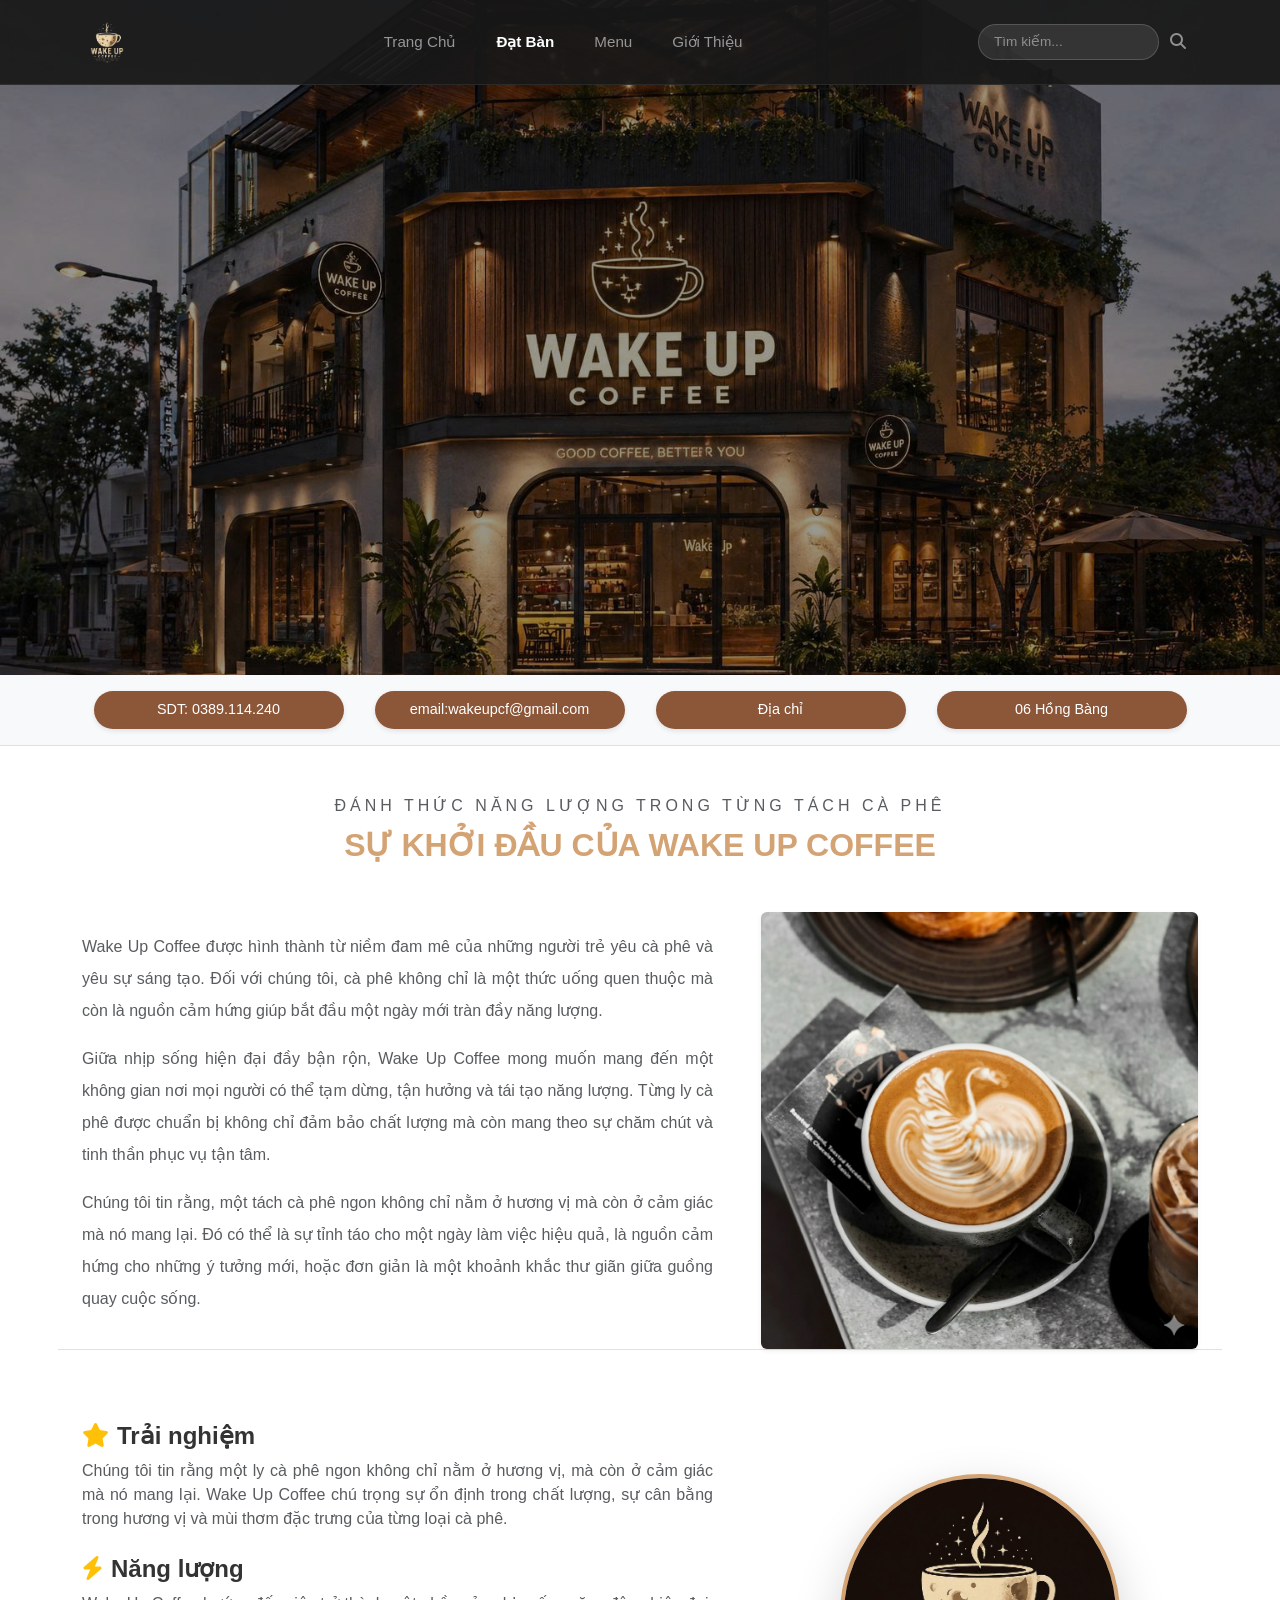
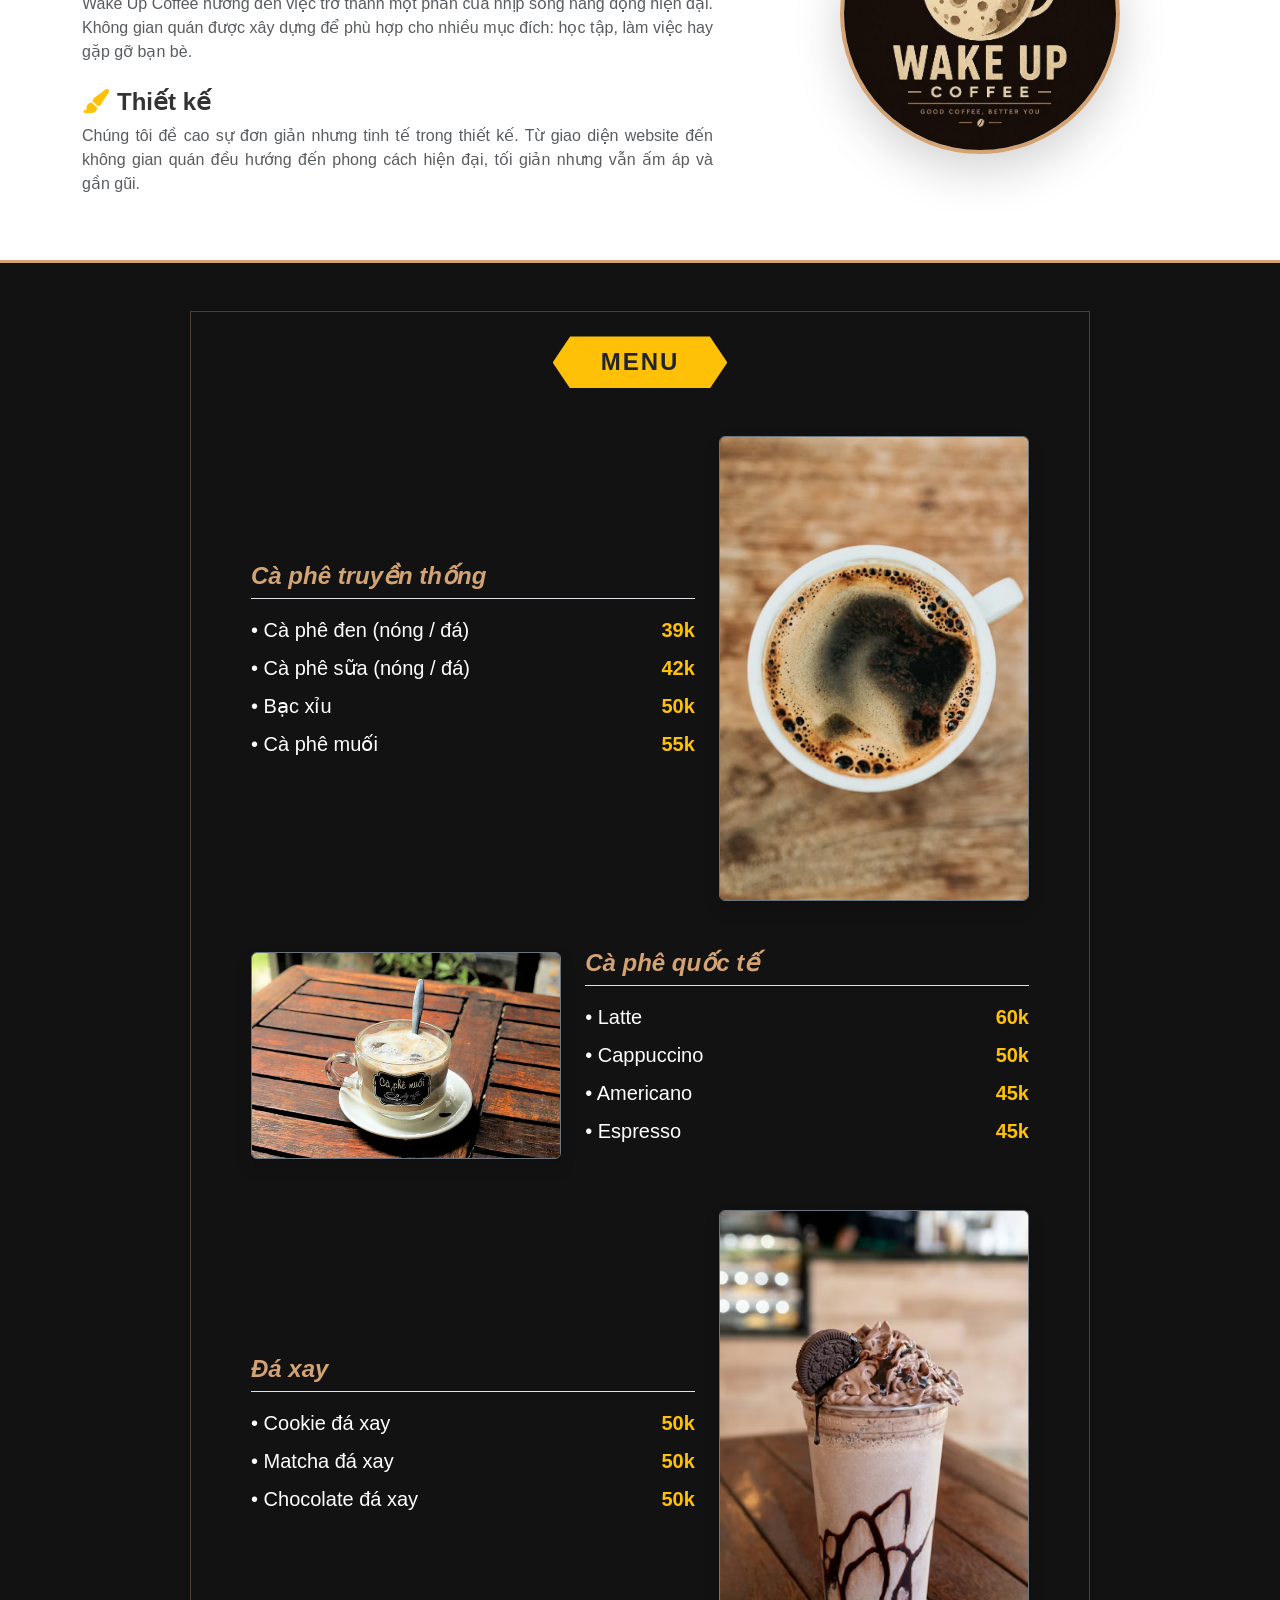
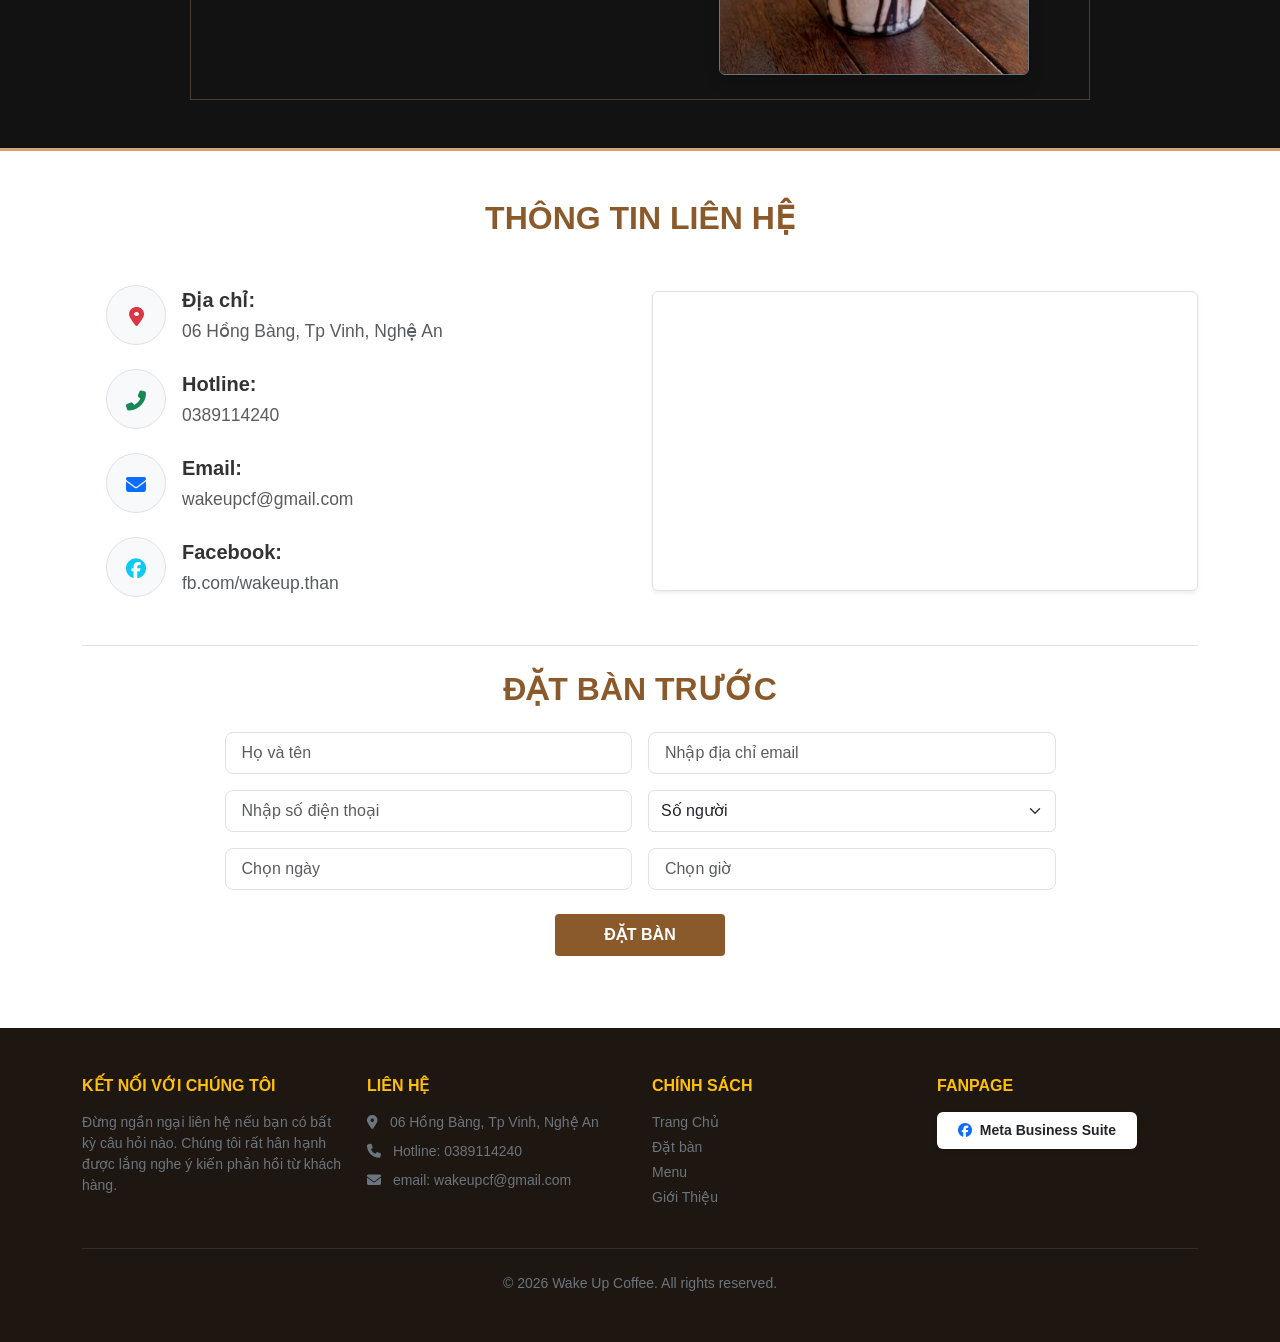
==== datban_lienhe.html @ 3ed042ac "Fix hoan toan active navbar cho ca 4 trang web" ====
<!DOCTYPE html>
<html lang="vi" style="scroll-behavior: smooth;">
<head>
    <meta charset="UTF-8">
    <meta name="viewport" content="width=device-width, initial-scale=1.0">
    <title>Wake Up Coffee</title>
    <link href="https://cdn.jsdelivr.net/npm/bootstrap@5.3.2/dist/css/bootstrap.min.css" rel="stylesheet">
    <link rel="stylesheet" href="https://cdnjs.cloudflare.com/ajax/libs/font-awesome/6.4.2/css/all.min.css">
    <link rel="stylesheet" href="style.css">
</head>
<body>

    <header id="trang-chu" class="hero-section" style="background-image: linear-gradient(rgba(0,0,0,0.4), rgba(0,0,0,0.4)), url('images/nền\ chung.jpg');">
         <nav class="navbar navbar-expand-lg navbar-dark fixed-top custom-navbar">
    <div class="container">
        <a class="navbar-brand" href="index.html">
            <img src="images/logo.png" alt="Logo" class="rounded-circle" style="width: 50px; height: 50px; object-fit: cover;">
        </a>
        
        <button class="navbar-toggler" type="button" data-bs-toggle="collapse" data-bs-target="#navbarNav">
            <span class="navbar-toggler-icon"></span>
        </button>
                <div class="collapse navbar-collapse justify-content-center" id="navbarNav">
                    <ul class="navbar-nav gap-4">
                        <li class="nav-item"><a class="nav-link" href="index.html">Trang Chủ</a></li>
                        <li class="nav-item"><a class="nav-link active" href="datban_lienhe.html">Đạt Bàn</a></li>
                        <li class="nav-item"><a class="nav-link" href="menu.html">Menu</a></li>
                        <li class="nav-item"><a class="nav-link" href="gioithieu.html">Giới Thiệu</a></li>
                    </ul>
                </div>
                <div class="d-none d-lg-block">
            <div class="input-group" style="max-width: 220px;">
                <input type="text" class="form-control form-control-sm search-box-custom" placeholder="Tìm kiếm...">
                <button class="btn search-btn-custom" type="button"><i class="fas fa-search"></i></button>
            </div>
        </div>
            </div>
        </nav>
        
    </header>

    <section class="bg-light py-3 border-bottom">
        <div class="container">
            <div class="row g-2 justify-content-center text-center">
                <div class="col-md-3"><span class="badge-custom">SDT: 0389.114.240</span></div>
                <div class="col-md-3"><span class="badge-custom">email:wakeupcf@gmail.com</span></div>
                <div class="col-md-3"><span class="badge-custom">Địa chỉ</span></div>
                <div class="col-md-3"><span class="badge-custom">06 Hồng Bàng</span></div>
            </div>
        </div>
    </section>

    <section id="gioi-thieu" class="py-5" style="scroll-margin-top: 80px;">
        <div class="container">
            <span class="text-muted d-block text-center mb-2 text-uppercase tracking-wide">Đánh thức năng lượng trong từng tách cà phê</span>
            <h2 class="text-center fw-bold mb-5 text-uppercase" style="color: #d4a373;">Sự khởi đầu của Wake Up Coffee</h2>
            
            <div class="row align-items-center g-5 mb-5">
                <div class="col-md-7 text-justify lh-lg text-muted">
                    <p>Wake Up Coffee được hình thành từ niềm đam mê của những người trẻ yêu cà phê và yêu sự sáng tạo. Đối với chúng tôi, cà phê không chỉ là một thức uống quen thuộc mà còn là nguồn cảm hứng giúp bắt đầu một ngày mới tràn đầy năng lượng.</p>
                    <p>Giữa nhịp sống hiện đại đầy bận rộn, Wake Up Coffee mong muốn mang đến một không gian nơi mọi người có thể tạm dừng, tận hưởng và tái tạo năng lượng. Từng ly cà phê được chuẩn bị không chỉ đảm bảo chất lượng mà còn mang theo sự chăm chút và tinh thần phục vụ tận tâm.</p>
                    <p>Chúng tôi tin rằng, một tách cà phê ngon không chỉ nằm ở hương vị mà còn ở cảm giác mà nó mang lại. Đó có thể là sự tỉnh táo cho một ngày làm việc hiệu quả, là nguồn cảm hứng cho những ý tưởng mới, hoặc đơn giản là một khoảnh khắc thư giãn giữa guồng quay cuộc sống.</p>
                </div>
                <div class="col-md-5">
                    <div class="row g-3">
                        <div class="col-12">
                            <img src="images/6.png" class="img-fluid rounded shadow-sm" alt="Pha chế">
                        </div>
                    </div>
                </div>
            </div>

            <div class="row align-items-center g-5 pt-4 border-top">
                <div class="col-md-7">
                    <div class="mb-4">
                        <h4 class="fw-bold mb-2"><i class="fas fa-star me-2 text-warning"></i>Trải nghiệm</h4>
                        <p class="text-muted text-justify">Chúng tôi tin rằng một ly cà phê ngon không chỉ nằm ở hương vị, mà còn ở cảm giác mà nó mang lại. Wake Up Coffee chú trọng sự ổn định trong chất lượng, sự cân bằng trong hương vị và mùi thơm đặc trưng của từng loại cà phê.</p>
                    </div>
                    <div class="mb-4">
                        <h4 class="fw-bold mb-2"><i class="fas fa-bolt me-2 text-warning"></i>Năng lượng</h4>
                        <p class="text-muted text-justify">Wake Up Coffee hướng đến việc trở thành một phần của nhịp sống năng động hiện đại. Không gian quán được xây dựng để phù hợp cho nhiều mục đích: học tập, làm việc hay gặp gỡ bạn bè.</p>
                    </div>
                    <div class="mb-0">
                        <h4 class="fw-bold mb-2"><i class="fas fa-paint-brush me-2 text-warning"></i>Thiết kế</h4>
                        <p class="text-muted text-justify">Chúng tôi đề cao sự đơn giản nhưng tinh tế trong thiết kế. Từ giao diện website đến không gian quán đều hướng đến phong cách hiện đại, tối giản nhưng vẫn ấm áp và gần gũi.</p>
                    </div>
                </div>
                <div class="col-md-5 text-center">
                    <div class="d-inline-block shadow-lg rounded-circle" style="width: 280px; height: 280px; border: 4px solid #d4a373; overflow: hidden;">
        <img src="images/z7770102281144_42645686b137458093258520c44a3859.jpg" 
             alt="Wake Up Coffee" 
             class="w-100 h-100 object-fit-cover">
    </div>
                </div>
            </div>
        </div>
    </section>

    <section id="menu" class="py-5 text-white" style="background-color: #121212; border-top: 3px solid #d4a373; border-bottom: 3px solid #d4a373; scroll-margin-top: 80px;">
        <div class="container py-4" style="border: 1px solid rgba(212, 163, 115, 0.3); max-width: 900px;">
            <div class="text-center mb-5">
                <span class="bg-warning text-dark px-5 py-2 fw-bold fs-4 d-inline-block text-uppercase shadow-sm" style="clip-path: polygon(10% 0%, 90% 0%, 100% 50%, 90% 100%, 10% 100%, 0% 50%); letter-spacing: 2px;">
                    Menu
                </span>
            </div>

            <div class="row align-items-center mb-5 g-4 px-3 px-md-5">
                <div class="col-md-7">
                    <h4 class="fst-italic fw-bold border-bottom pb-2 mb-3" style="color: #d4a373;">Cà phê truyền thống</h4>
                    <ul class="list-unstyled d-flex flex-column gap-2 fs-5">
                        <li class="d-flex justify-content-between"><span>• Cà phê đen (nóng / đá)</span> <span class="fw-bold text-warning">39k</span></li>
                        <li class="d-flex justify-content-between"><span>• Cà phê sữa (nóng / đá)</span> <span class="fw-bold text-warning">42k</span></li>
                        <li class="d-flex justify-content-between"><span>• Bạc xỉu</span> <span class="fw-bold text-warning">50k</span></li>
                        <li class="d-flex justify-content-between"><span>• Cà phê muối</span> <span class="fw-bold text-warning">55k</span></li>
                    </ul>
                </div>
                <div class="col-md-5 text-center">
                    <img src="images/8.avif" class="img-fluid rounded border border-secondary shadow" alt="Cà phê truyền thống">
                </div>
            </div>

            <div class="row align-items-center mb-5 g-4 px-3 px-md-5 flex-md-row-reverse">
                <div class="col-md-7">
                    <h4 class="fst-italic fw-bold border-bottom pb-2 mb-3" style="color: #d4a373;">Cà phê quốc tế</h4>
                    <ul class="list-unstyled d-flex flex-column gap-2 fs-5">
                        <li class="d-flex justify-content-between"><span>• Latte</span> <span class="fw-bold text-warning">60k</span></li>
                        <li class="d-flex justify-content-between"><span>• Cappuccino</span> <span class="fw-bold text-warning">50k</span></li>
                        <li class="d-flex justify-content-between"><span>• Americano</span> <span class="fw-bold text-warning">45k</span></li>
                        <li class="d-flex justify-content-between"><span>• Espresso</span> <span class="fw-bold text-warning">45k</span></li>
                    </ul>
                </div>
                <div class="col-md-5 text-center">
                    <img src="images/7.webp" class="img-fluid rounded border border-secondary shadow" alt="Cà phê quốc tế">
                </div>
            </div>

            <div class="row align-items-center g-4 px-3 px-md-5">
                <div class="col-md-7">
                    <h4 class="fst-italic fw-bold border-bottom pb-2 mb-3" style="color: #d4a373;">Đá xay</h4>
                    <ul class="list-unstyled d-flex flex-column gap-2 fs-5">
                        <li class="d-flex justify-content-between"><span>• Cookie đá xay</span> <span class="fw-bold text-warning">50k</span></li>
                        <li class="d-flex justify-content-between"><span>• Matcha đá xay</span> <span class="fw-bold text-warning">50k</span></li>
                        <li class="d-flex justify-content-between"><span>• Chocolate đá xay</span> <span class="fw-bold text-warning">50k</span></li>
                    </ul>
                </div>
                <div class="col-md-5 text-center">
                    <img src="images/9.avif" class="img-fluid rounded border border-secondary shadow" alt="Đá xay">
                </div>
            </div>
        </div>
    </section>

    <section id="dat-ban" class="py-5" style="scroll-margin-top: 80px;">
        <div class="container">
            <h2 class="fw-bold text-center mb-5 text-uppercase" style="color: #8b5a2b;">Thông Tin Liên Hệ</h2>
            <div class="row g-4 align-items-center mb-5">
                <div class="col-md-6">
                    <div class="d-flex flex-column gap-4 fs-5 ps-md-4">
                        <div class="d-flex align-items-center gap-3">
                            <div class="bg-light p-3 rounded-circle border text-center" style="width: 60px; height: 60px;"><i class="fas fa-map-marker-alt text-danger"></i></div>
                            <div><strong>Địa chỉ:</strong><br><span class="text-muted small">06 Hồng Bàng, Tp Vinh, Nghệ An</span></div>
                        </div>
                        <div class="d-flex align-items-center gap-3">
                            <div class="bg-light p-3 rounded-circle border text-center" style="width: 60px; height: 60px;"><i class="fas fa-phone-alt text-success"></i></div>
                            <div><strong>Hotline:</strong><br><span class="text-muted small">0389114240</span></div>
                        </div>
                        <div class="d-flex align-items-center gap-3">
                            <div class="bg-light p-3 rounded-circle border text-center" style="width: 60px; height: 60px;"><i class="fas fa-envelope text-primary"></i></div>
                            <div><strong>Email:</strong><br><span class="text-muted small">wakeupcf@gmail.com</span></div>
                        </div>
                        <div class="d-flex align-items-center gap-3">
                            <div class="bg-light p-3 rounded-circle border text-center" style="width: 60px; height: 60px;"><i class="fab fa-facebook text-info"></i></div>
                            <div><strong>Facebook:</strong><br><span class="text-muted small">fb.com/wakeup.than</span></div>
                        </div>
                    </div>
                </div>
                <div class="col-md-6">
                    <div class="rounded border shadow-sm overflow-hidden" style="height: 300px;">
                        <iframe src="https://www.google.com/maps/embed?pb=!1m18!1m12!1m3!1d3780.123456789!2d105.6789!3d18.6734!2m3!1f0!2f0!3f0!3m2!1i1020!2i768!4f13.1!3m3!1m2!1s0x0%3A0x0!2zMTjCsDQwJzI0LjIiTiAxMDXCsDQwJzQ0LjAiRQ!5e0!3m2!1svi!2svn!4v1620000000000!5m2!1svi!2svn" width="100%" height="100%" style="border:0;" allowfullscreen="" loading="lazy"></iframe>
                    </div>
                </div>
            </div>

            <div id="form-dat-ban" class="py-4 border-top mt-5">
                <h2 class="fw-bold text-center mb-4 text-uppercase" style="color: #8b5a2b;">Đặt Bàn Trước</h2>
                <div class="row justify-content-center">
                    <div class="col-lg-9">
                        <form class="row g-3">
                            <div class="col-md-6">
                                <input type="text" class="form-control form-control-lg fs-6" placeholder="Họ và tên">
                            </div>
                            <div class="col-md-6">
                                <input type="email" class="form-control form-control-lg fs-6" placeholder="Nhập địa chỉ email">
                            </div>
                            <div class="col-md-6">
                                <input type="text" class="form-control form-control-lg fs-6" placeholder="Nhập số điện thoại">
                            </div>
                            <div class="col-md-6">
                                <select class="form-select form-control-lg fs-6">
                                    <option selected>Số người</option>
                                    <option value="1">1 người</option>
                                    <option value="2">2 người</option>
                                    <option value="3-4">3 - 4 người</option>
                                    <option value="5+">Trên 5 người</option>
                                </select>
                            </div>
                            <div class="col-md-6">
                                <input type="text" class="form-control form-control-lg fs-6" placeholder="Chọn ngày" onfocus="(this.type='date')" onblur="(this.type='text')">
                            </div>
                            <div class="col-md-6">
                                <input type="text" class="form-control form-control-lg fs-6" placeholder="Chọn giờ" onfocus="(this.type='time')" onblur="(this.type='text')">
                            </div>
                            <div class="col-12 text-center mt-4">
                                <button type="button" class="btn text-white px-5 py-2 fw-bold text-uppercase" style="background-color: #8b5a2b; border-radius: 4px;">Đặt Bàn</button>
                            </div>
                        </form>
                    </div>
                </div>
            </div>
        </div>
    </section>

    <footer id="lien-he" class="footer-section text-white py-5">
        <div class="container">
            <div class="row g-4">
                <div class="col-md-3">
                    <h6 class="text-uppercase fw-bold text-warning mb-3">Kết nối với chúng tôi</h6>
                    <p class="small text-secondary lh-base">Đừng ngần ngại liên hệ nếu bạn có bất kỳ câu hỏi nào. Chúng tôi rất hân hạnh được lắng nghe ý kiến phản hồi từ khách hàng.</p>
                </div>
                <div class="col-md-3">
                    <h6 class="text-uppercase fw-bold text-warning mb-3">Liên Hệ</h6>
                    <ul class="list-unstyled small text-secondary d-flex flex-column gap-2">
                        <li><i class="fas fa-map-marker-alt me-2"></i> 06 Hồng Bàng, Tp Vinh, Nghệ An</li>
                        <li><i class="fas fa-phone me-2"></i> Hotline: 0389114240</li>
                        <li><i class="fas fa-envelope me-2"></i> email: wakeupcf@gmail.com</li>
                    </ul>
                </div>
                <div class="col-md-3">
                    <h6 class="text-uppercase fw-bold text-warning mb-3">Chính sách</h6>
                    <ul class="list-unstyled small text-secondary d-flex flex-column gap-1">
                       <li class="nav-item"><a class="nav-link" href="index.html">Trang Chủ</a></li>
                        <li class="nav-item"><a class="nav-link active" href="datban_lienhe.html">Đặt bàn</a></li>
                        <li class="nav-item"><a class="nav-link" href="menu.html">Menu</a></li>
                        <li class="nav-item"><a class="nav-link" href="gioithieu.html">Giới Thiệu</a></li>
                    </ul>
                </div>
                <div class="col-md-3">
                    <h6 class="text-uppercase fw-bold text-warning mb-3">Fanpage</h6>
                    <div class="bg-white p-2 rounded text-center text-dark small fw-bold shadow-sm" style="max-width: 200px; cursor: pointer;">
                        <i class="fab fa-facebook text-primary me-1"></i> Meta Business Suite
                    </div>
                </div>
            </div>
            <hr class="border-secondary my-4">
            <div class="text-center text-secondary small">
                &copy; 2026 Wake Up Coffee. All rights reserved.
            </div>
        </div>
    </footer>

    <script src="https://cdn.jsdelivr.net/npm/bootstrap@5.3.2/dist/js/bootstrap.bundle.min.js"></script>
</body>
</html>
---- style.css ----
/* ==========================================================================
   WAKE UP COFFEE - TOTAL STYLING SHEET
   ========================================================================== */

/* Tùy chỉnh màu sắc & Fonts chủ đạo giống bản thiết kế */
:root {
    --coffee-primary: #8C5638; /* Màu nâu chủ đạo */
    --coffee-dark: #1E1611;    /* Màu đen/nâu tối của Footer */
    --coffee-light: #F4EBE1;   /* Màu xám/kem nhạt nền truyện */
}

body {
    font-family: 'Segoe UI', Tahoma, Geneva, Verdana, sans-serif;
    color: #333;
    overflow-x: hidden;
}

/* Kiểu căn đều văn bản cho các đoạn mô tả dài */
.text-justify {
    text-align: justify;
}

/* 1. Hero Section */
.hero-section {
    height: 75vh;
    background-size: cover;
    background-position: center;
    background-repeat: no-repeat;
    position: relative;
}

.hero-content {
    height: calc(75vh - 80px);
}

.tracking-wide {
    letter-spacing: 4px;
}

.tracking-widest {
    letter-spacing: 8px;
}

.search-bar .form-control {
    border-color: rgba(255, 255, 255, 0.4);
    background-color: rgba(255, 255, 255, 0.1);
    color: #fff;
}
.search-bar .form-control::placeholder {
    color: rgba(255, 255, 255, 0.6);
}

/* 2. Badge & Buttons (Đã gom nhóm và tối ưu) */
.badge-custom {
    display: inline-block !important;
    background-color: var(--coffee-primary) !important;
    color: white !important;
    padding: 8px 16px !important;
    border-radius: 50px !important; /* Bo tròn dài theo mẫu */
    font-size: 0.9rem !important;
    font-weight: 500 !important;
    width: 100% !important;
    max-width: 250px !important;
    text-align: center !important;
    text-decoration: none !important;
    box-shadow: 0 2px 5px rgba(0,0,0,0.1);
}

.btn-coffee {
    background-color: var(--coffee-primary) !important;
    color: white !important;
    border-radius: 20px !important;
    padding: 6px 25px !important;
    font-size: 0.9rem !important;
}
.btn-coffee:hover {
    background-color: #6d4028 !important;
    color: white !important;
}

/* 3. Tiêu đề các mục */
.section-title {
    font-weight: 700;
    font-size: 1.5rem;
    position: relative;
    padding-bottom: 5px;
    color: #222;
}

/* 4. Story Section */
.bg-story {
    background-color: #EAEAEA;
}
.max-w-700 {
    max-width: 700px;
    margin: 0 auto;
}
.small-text-p {
    font-size: 0.95rem;
    line-height: 1.8;
}

/* 5. Khung ảnh Nổi bật cố định tỉ lệ */
.img-thumb-fixed {
    height: 180px;
    object-fit: cover;
}

/* 6. Footer Section */
.footer-section {
    background-color: var(--coffee-dark) !important;
}
.footer-section a:hover {
    color: #fff !important;
}

/* ==========================================================================
   NAVIGATION BAR STYLING (Thanh menu tối mờ sáng/tối chữ)
   ========================================================================== */

/* Khung nền chứa menu */
.navbar.custom-navbar {
    background-color: rgba(24, 24, 24, 0.92) !important; /* Nền tối mờ đè Bootstrap */
    padding-top: 12px !important;
    padding-bottom: 12px !important;
    border-bottom: 1px solid rgba(255, 255, 255, 0.08);
}

/* Các chữ menu ở trạng thái bình thường (Hơi mờ mờ) */
.custom-navbar .navbar-nav .nav-link {
    color: rgba(255, 255, 255, 0.55) !important;
    font-weight: 500 !important;
    font-size: 0.95rem !important;
    transition: all 0.25s ease-in-out !important;
}

/* Khi di chuột qua chữ sẽ sáng nhẹ lên */
.custom-navbar .navbar-nav .nav-link:hover {
    color: rgba(255, 255, 255, 0.85) !important;
}

/* TRANG HIỆN TẠI (Active) - Sáng rõ hoàn toàn 100% màu trắng và đậm chữ */
.custom-navbar .navbar-nav .nav-link.active {
    color: #ffffff !important;
    font-weight: 700 !important;
}

/* Ô tìm kiếm bo tròn góc phải thanh điều hướng */
.search-box-custom {
    border-radius: 20px !important;
    background-color: rgba(255, 255, 255, 0.1) !important;
    border: 1px solid rgba(255, 255, 255, 0.25) !important;
    color: #ffffff !important;
    padding-left: 15px !important;
    font-size: 0.85rem !important;
}
.search-box-custom::placeholder {
    color: rgba(255, 255, 255, 0.45) !important;
}
.search-btn-custom {
    border-radius: 20px !important;
    border: none !important;
    background: transparent !important;
    color: rgba(255, 255, 255, 0.5) !important;
    margin-left: -35px;
    z-index: 4;
}
.search-btn-custom:hover {
    color: #ffffff !important;
}

/* ==========================================================================
   CSS BỔ SUNG CHO CÁC TRANG CON DÙNG CHUNG
   ========================================================================== */

/* --- 1. TRANG MENU (MENU.HTML) --- */
.body-menu-page {
    background-color: #121212 !important;
    color: #ffffff !important;
}   

.menu-list-group li {
    padding-bottom: 10px;
    border-bottom: 1px dashed rgba(255, 255, 255, 0.15);
    margin-bottom: 12px;
}

.img-menu-thumb {
    width: 100%;
    max-height: 200px;
    object-fit: cover;
    border-radius: 8px;
    border: 2px solid #d4a373 !important;
    box-shadow: 0 4px 15px rgba(0,0,0,0.5);
}

/* --- 2. TRANG ĐẶT BÀN & LIÊN HỆ (datban_lienhe.html) --- */
.text-coffee-title {
    color: #8b5a2b !important;
}

.form-booking .form-control, 
.form-booking .form-select {
    border: 1px solid #ced4da !important;
    border-radius: 4px !important;
    padding: 12px 15px !important;
    font-size: 0.95rem !important;
}

.form-booking .form-control:focus, 
.form-booking .form-select:focus {
    border-color: #8b5a2b !important;
    box-shadow: 0 0 0 0.2rem rgba(139, 90, 43, 0.25) !important;
}

.btn-booking-submit {
    background-color: #8b5a2b !important;
    color: #fff !important;
    padding: 12px 45px !important;
    font-weight: bold !important;
    border: none !important;
    transition: background-color 0.3s ease !important;
}
.btn-booking-submit:hover {
    background-color: #704720 !important;
}
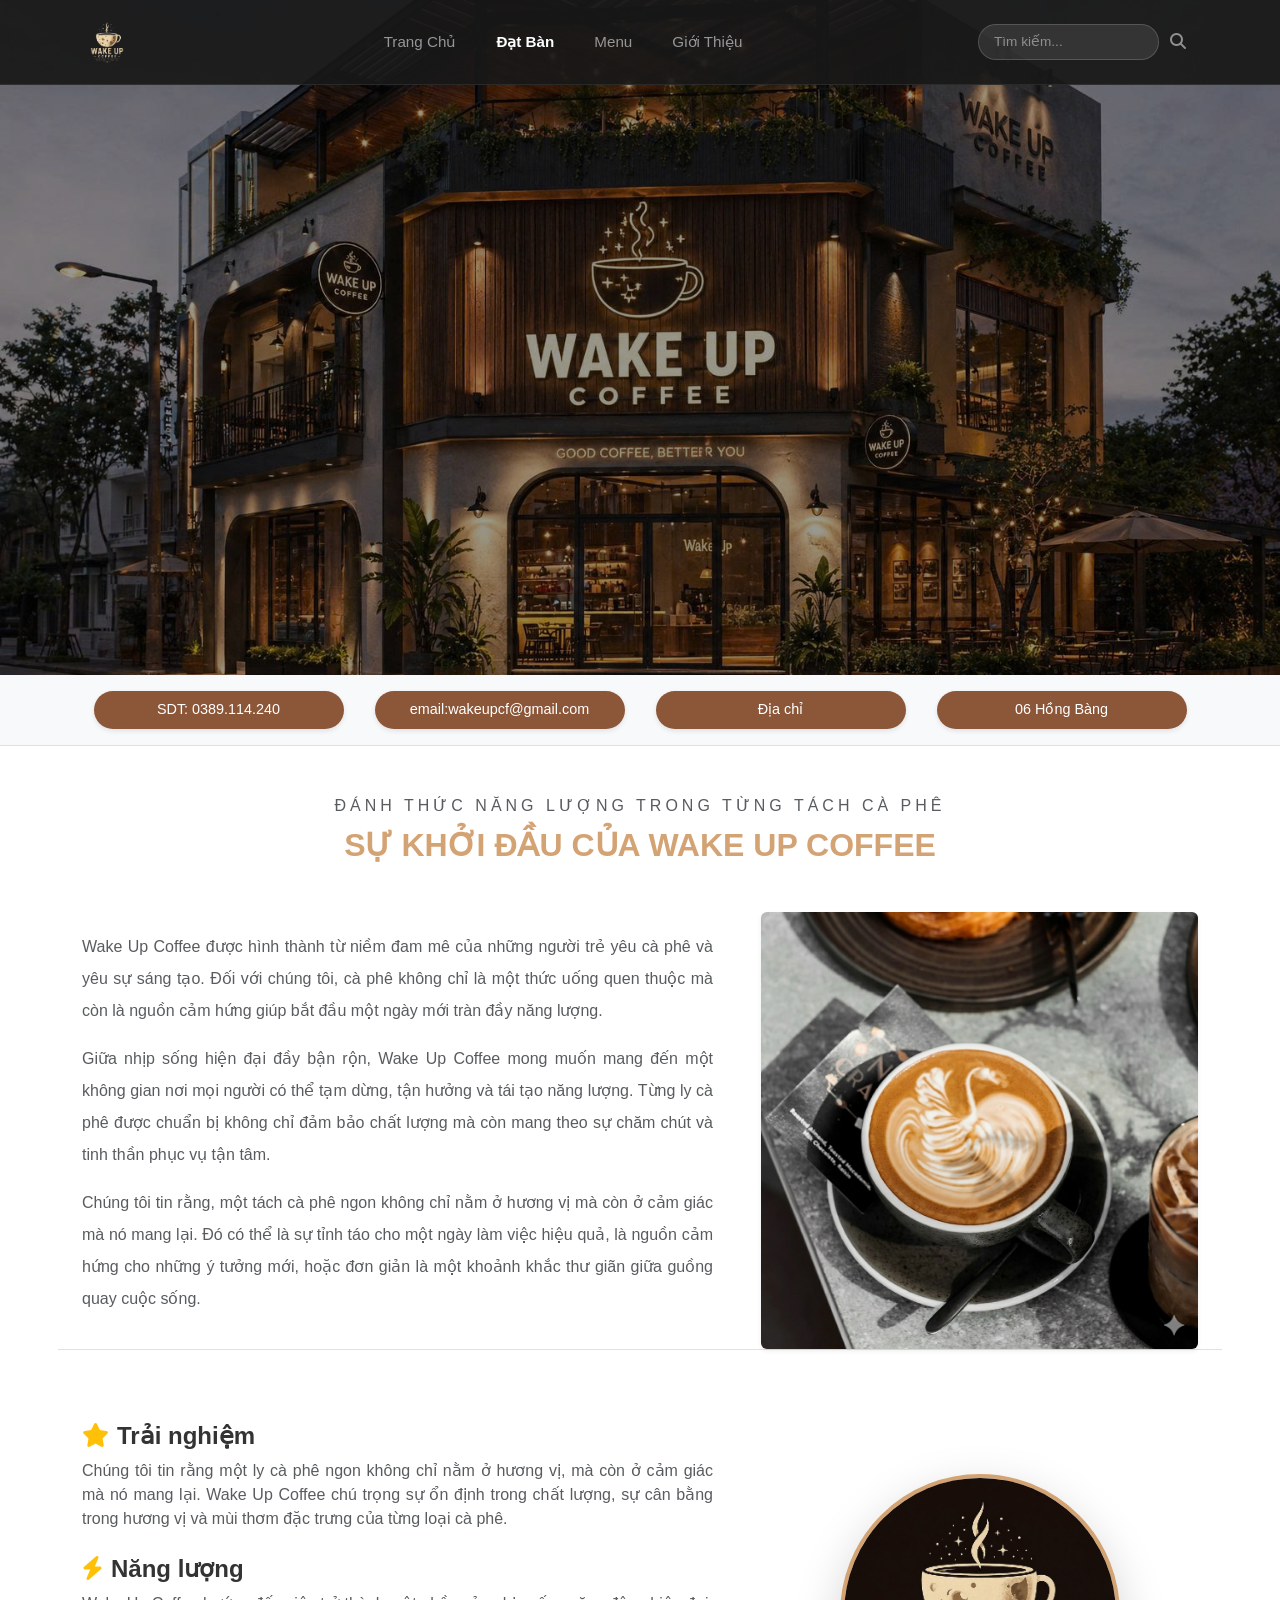
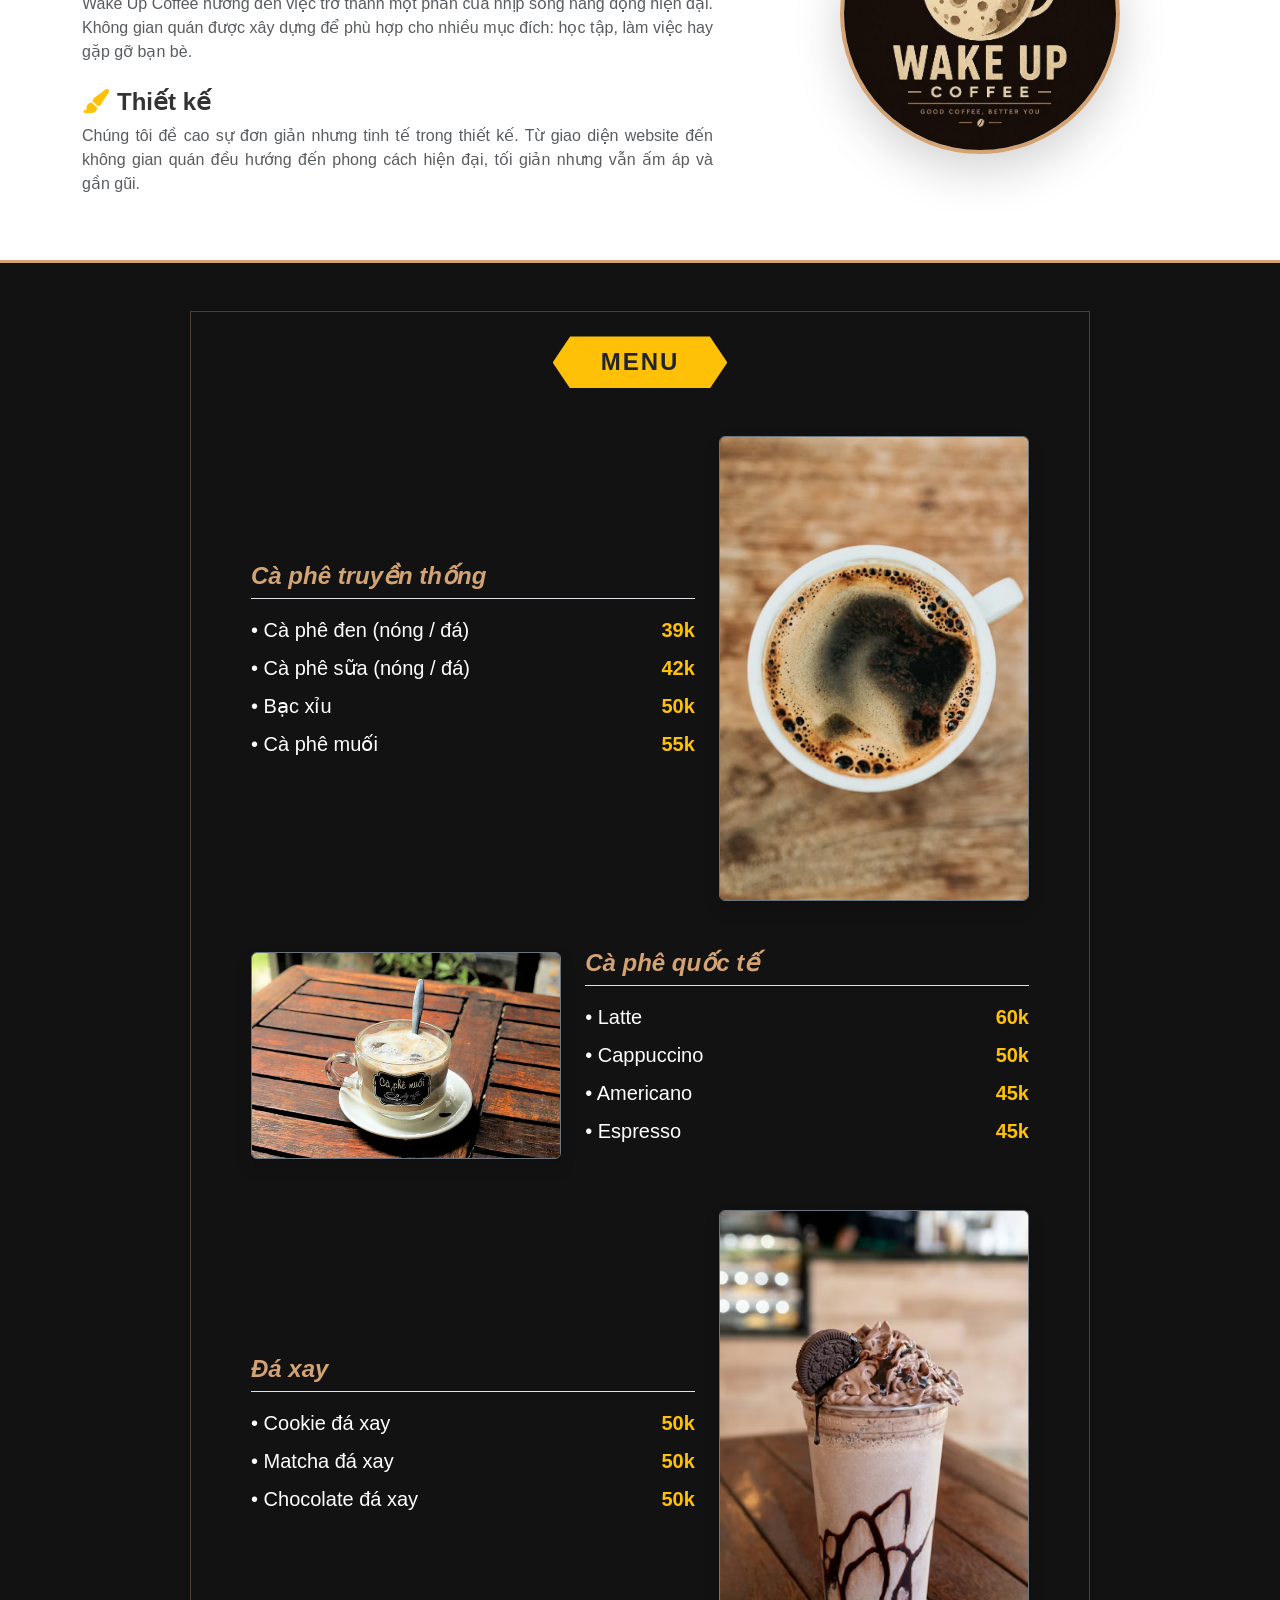
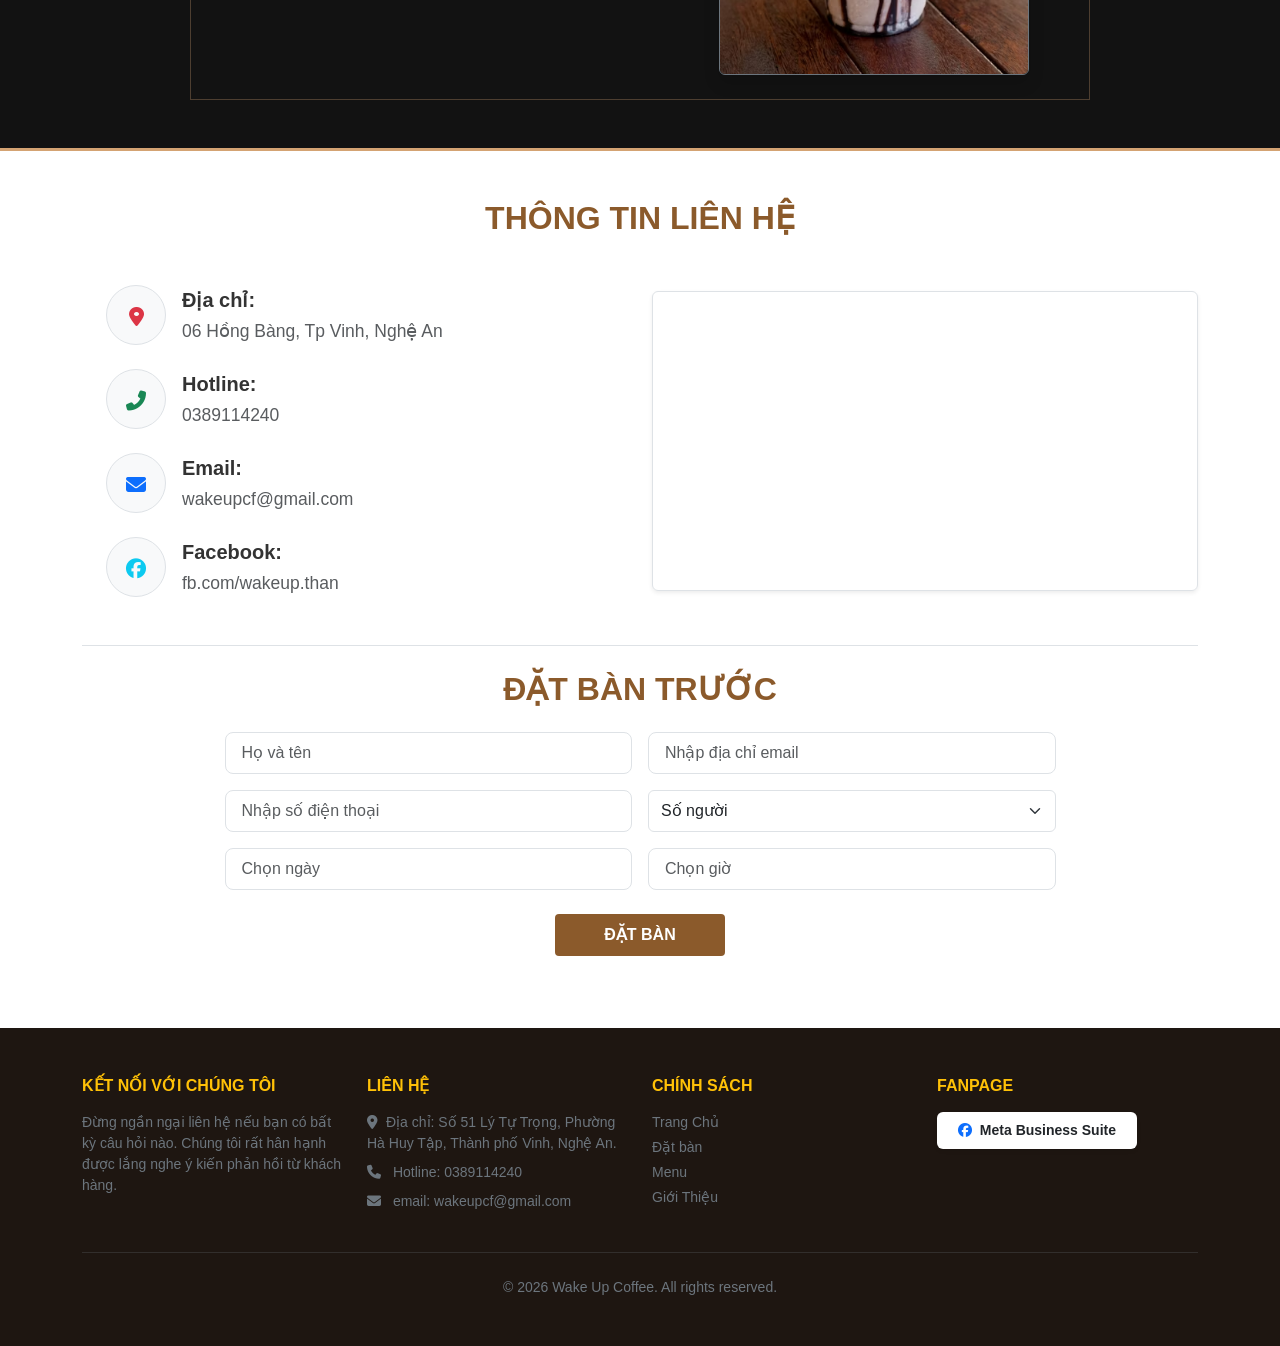
==== commit fba74cf8: "Update datban_lienhe.html" ====
--- a/datban_lienhe.html
+++ b/datban_lienhe.html
@@ -10,7 +10,7 @@
 </head>
 <body>
 
-    <header id="trang-chu" class="hero-section" style="background-image: linear-gradient(rgba(0,0,0,0.4), rgba(0,0,0,0.4)), url('images/nền\ chung.jpg');">
+    <header id="trang-chu" class="hero-section" style="background-image: linear-gradient(rgba(0,0,0,0.4), rgba(0,0,0,0.4)), url('images/nenchung.jpg');">
          <nav class="navbar navbar-expand-lg navbar-dark fixed-top custom-navbar">
     <div class="container">
         <a class="navbar-brand" href="index.html">
@@ -230,7 +230,7 @@
                 <div class="col-md-3">
                     <h6 class="text-uppercase fw-bold text-warning mb-3">Liên Hệ</h6>
                     <ul class="list-unstyled small text-secondary d-flex flex-column gap-2">
-                        <li><i class="fas fa-map-marker-alt me-2"></i> 06 Hồng Bàng, Tp Vinh, Nghệ An</li>
+                        <li><i class="fas fa-map-marker-alt me-2"></i>Địa chỉ: Số 51 Lý Tự Trọng, Phường Hà Huy Tập, Thành phố Vinh, Nghệ An.</li>
                         <li><i class="fas fa-phone me-2"></i> Hotline: 0389114240</li>
                         <li><i class="fas fa-envelope me-2"></i> email: wakeupcf@gmail.com</li>
                     </ul>
@@ -260,4 +260,4 @@
 
     <script src="https://cdn.jsdelivr.net/npm/bootstrap@5.3.2/dist/js/bootstrap.bundle.min.js"></script>
 </body>
-</html>+</html>
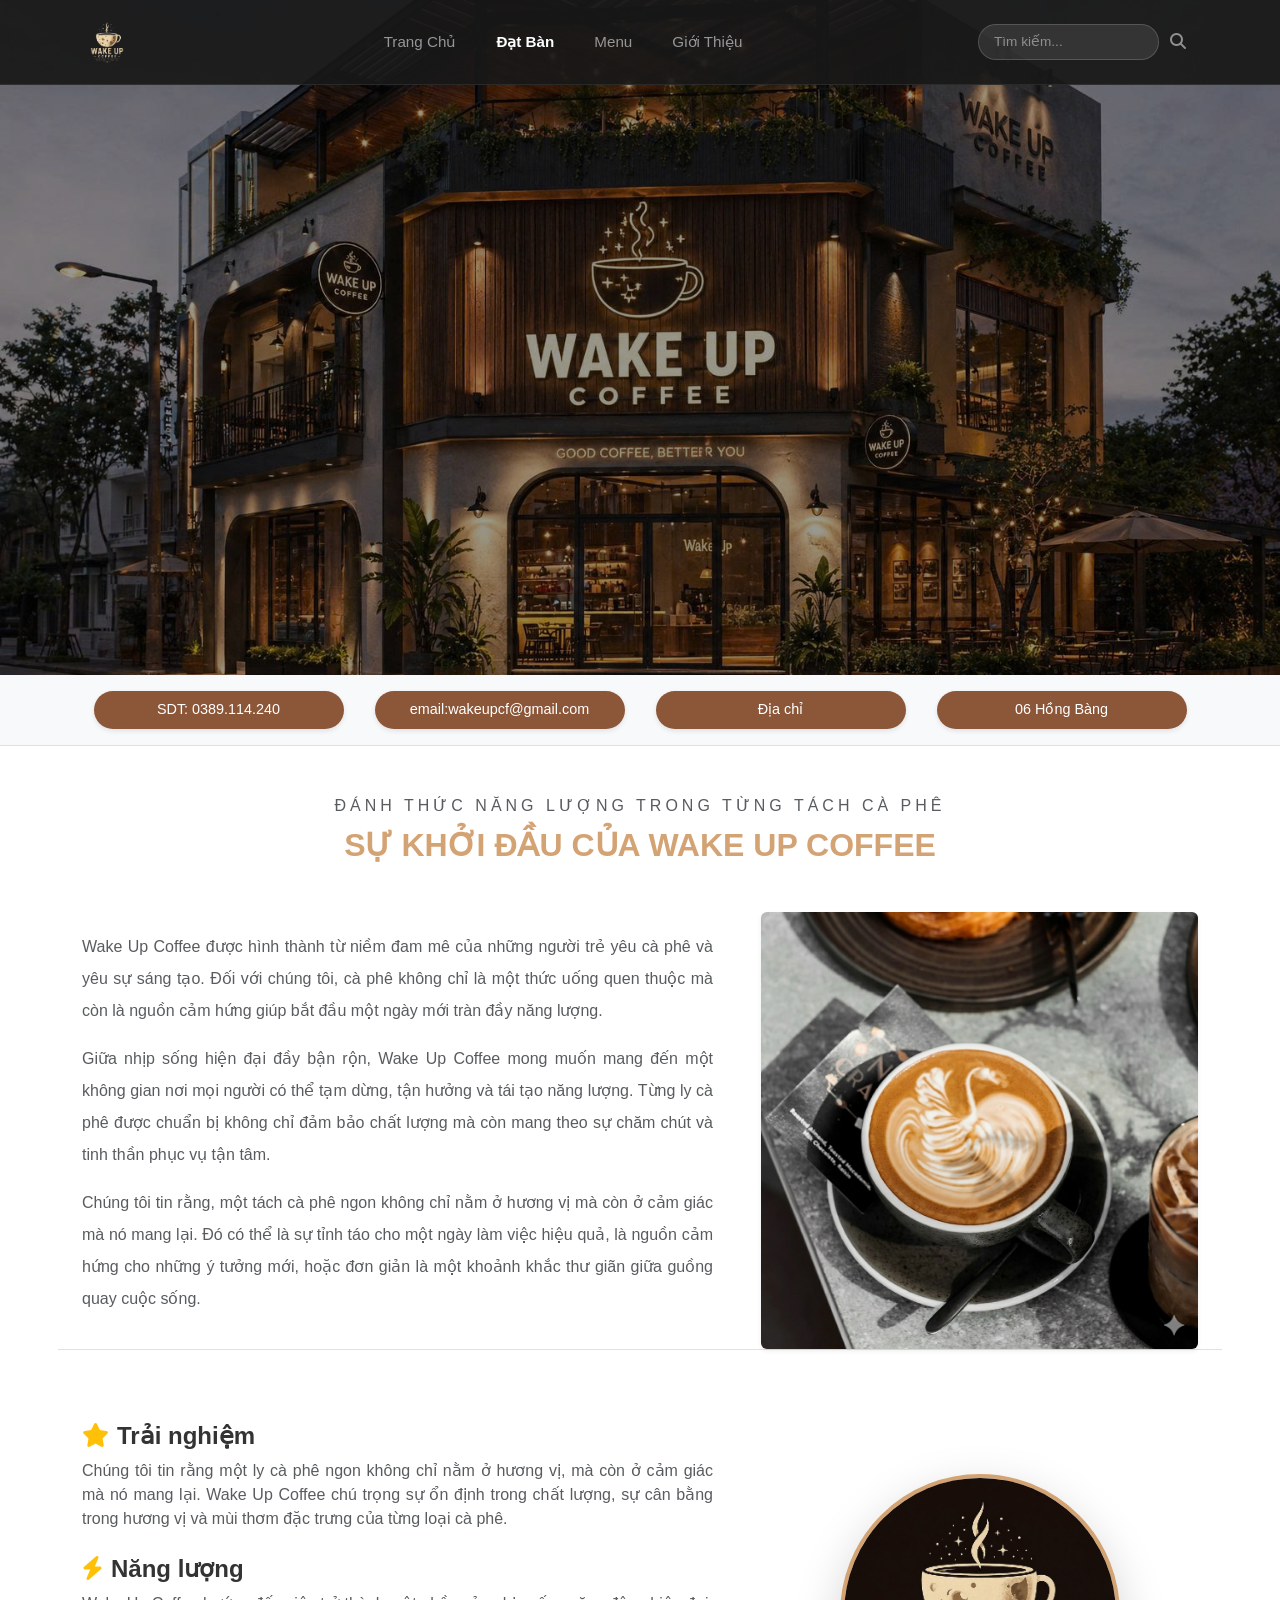
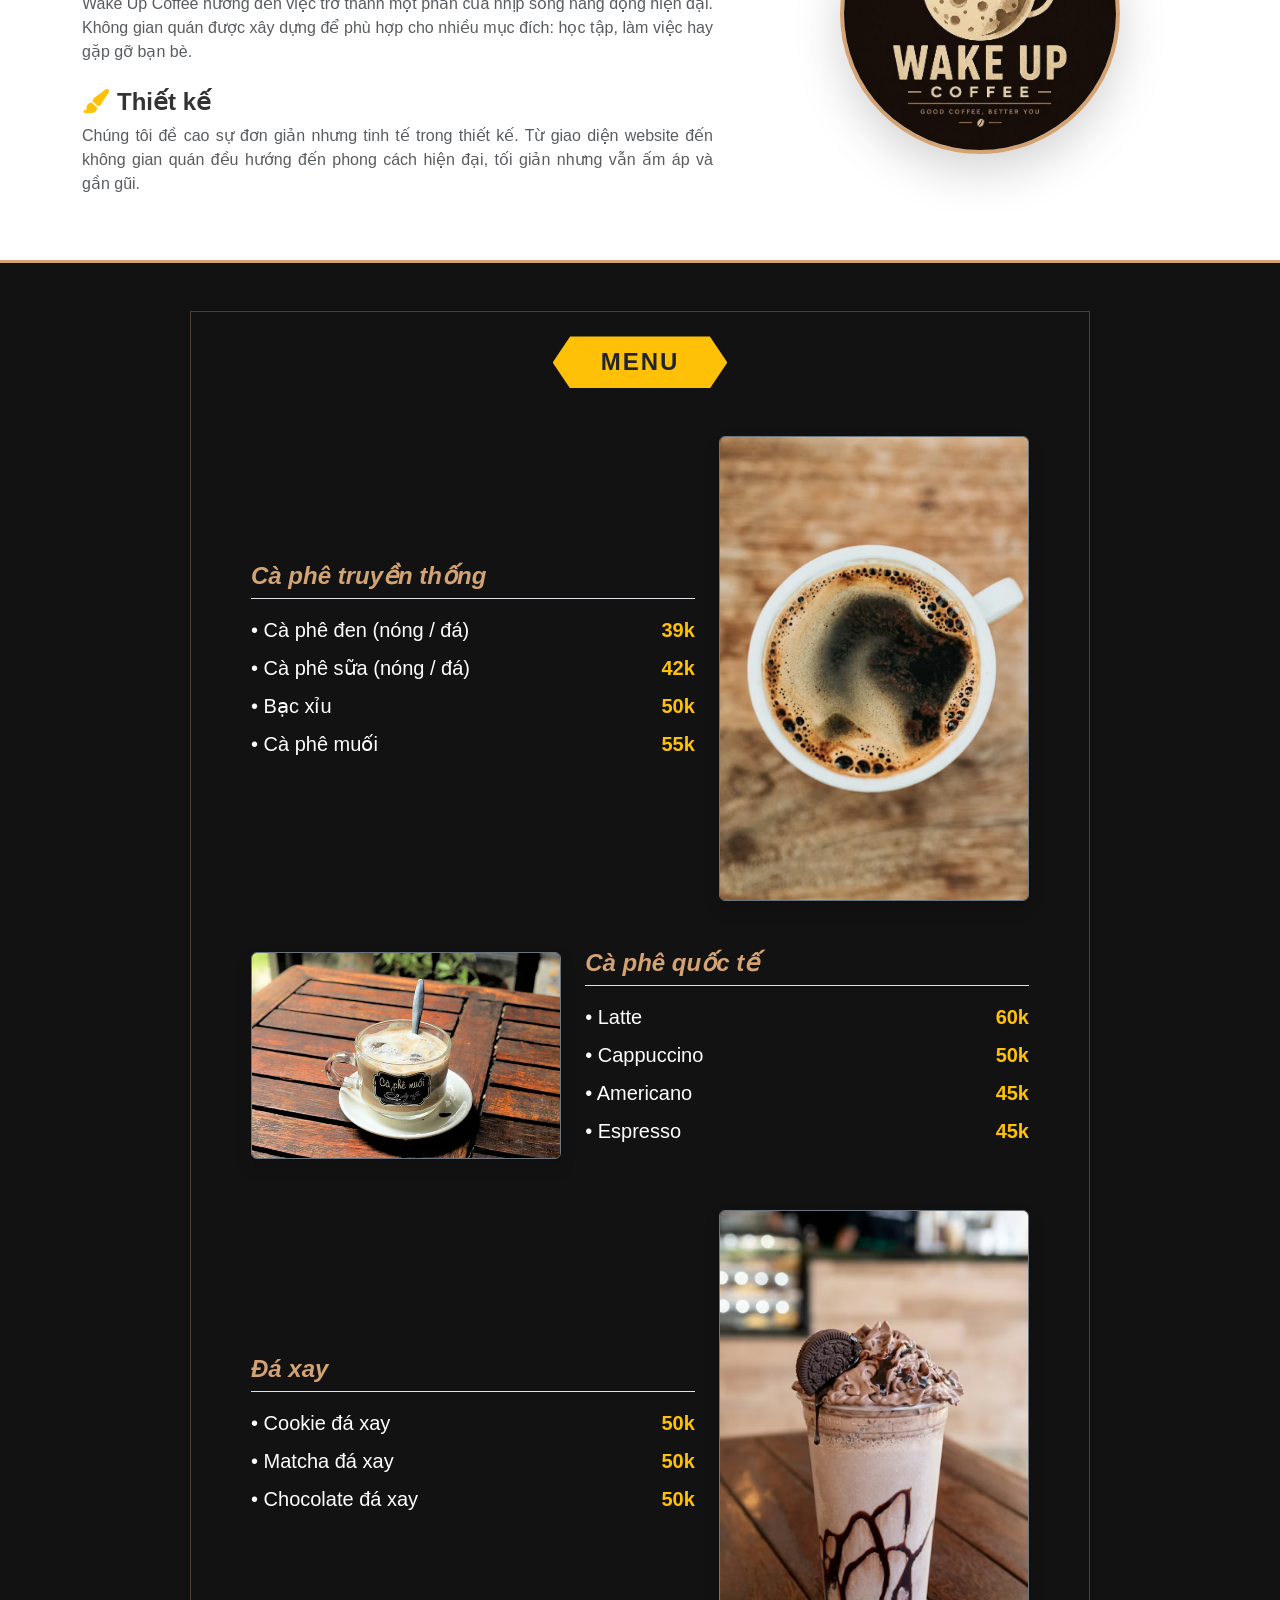
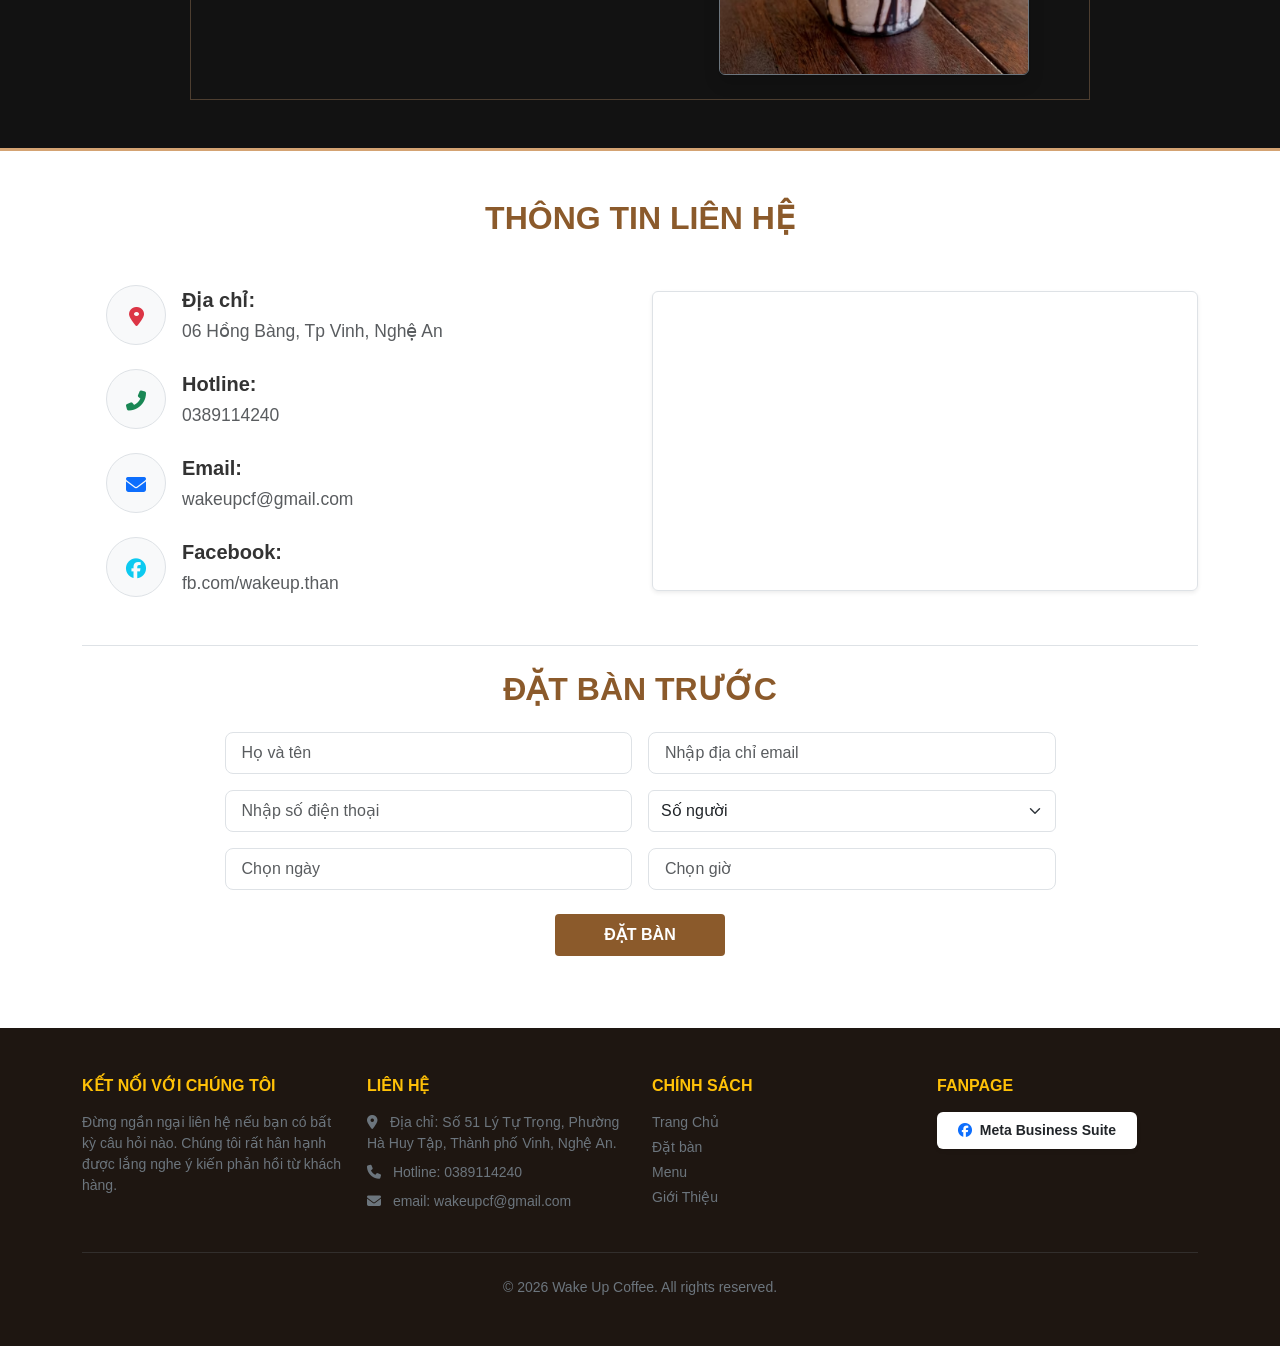
==== commit 13f46102: "Sửa lại một chút nội dung code" ====
--- a/datban_lienhe.html
+++ b/datban_lienhe.html
@@ -230,7 +230,7 @@
                 <div class="col-md-3">
                     <h6 class="text-uppercase fw-bold text-warning mb-3">Liên Hệ</h6>
                     <ul class="list-unstyled small text-secondary d-flex flex-column gap-2">
-                        <li><i class="fas fa-map-marker-alt me-2"></i>Địa chỉ: Số 51 Lý Tự Trọng, Phường Hà Huy Tập, Thành phố Vinh, Nghệ An.</li>
+                        <li><i class="fas fa-map-marker-alt me-2"></i> Địa chỉ: Số 51 Lý Tự Trọng, Phường Hà Huy Tập, Thành phố Vinh, Nghệ An.</li>
                         <li><i class="fas fa-phone me-2"></i> Hotline: 0389114240</li>
                         <li><i class="fas fa-envelope me-2"></i> email: wakeupcf@gmail.com</li>
                     </ul>
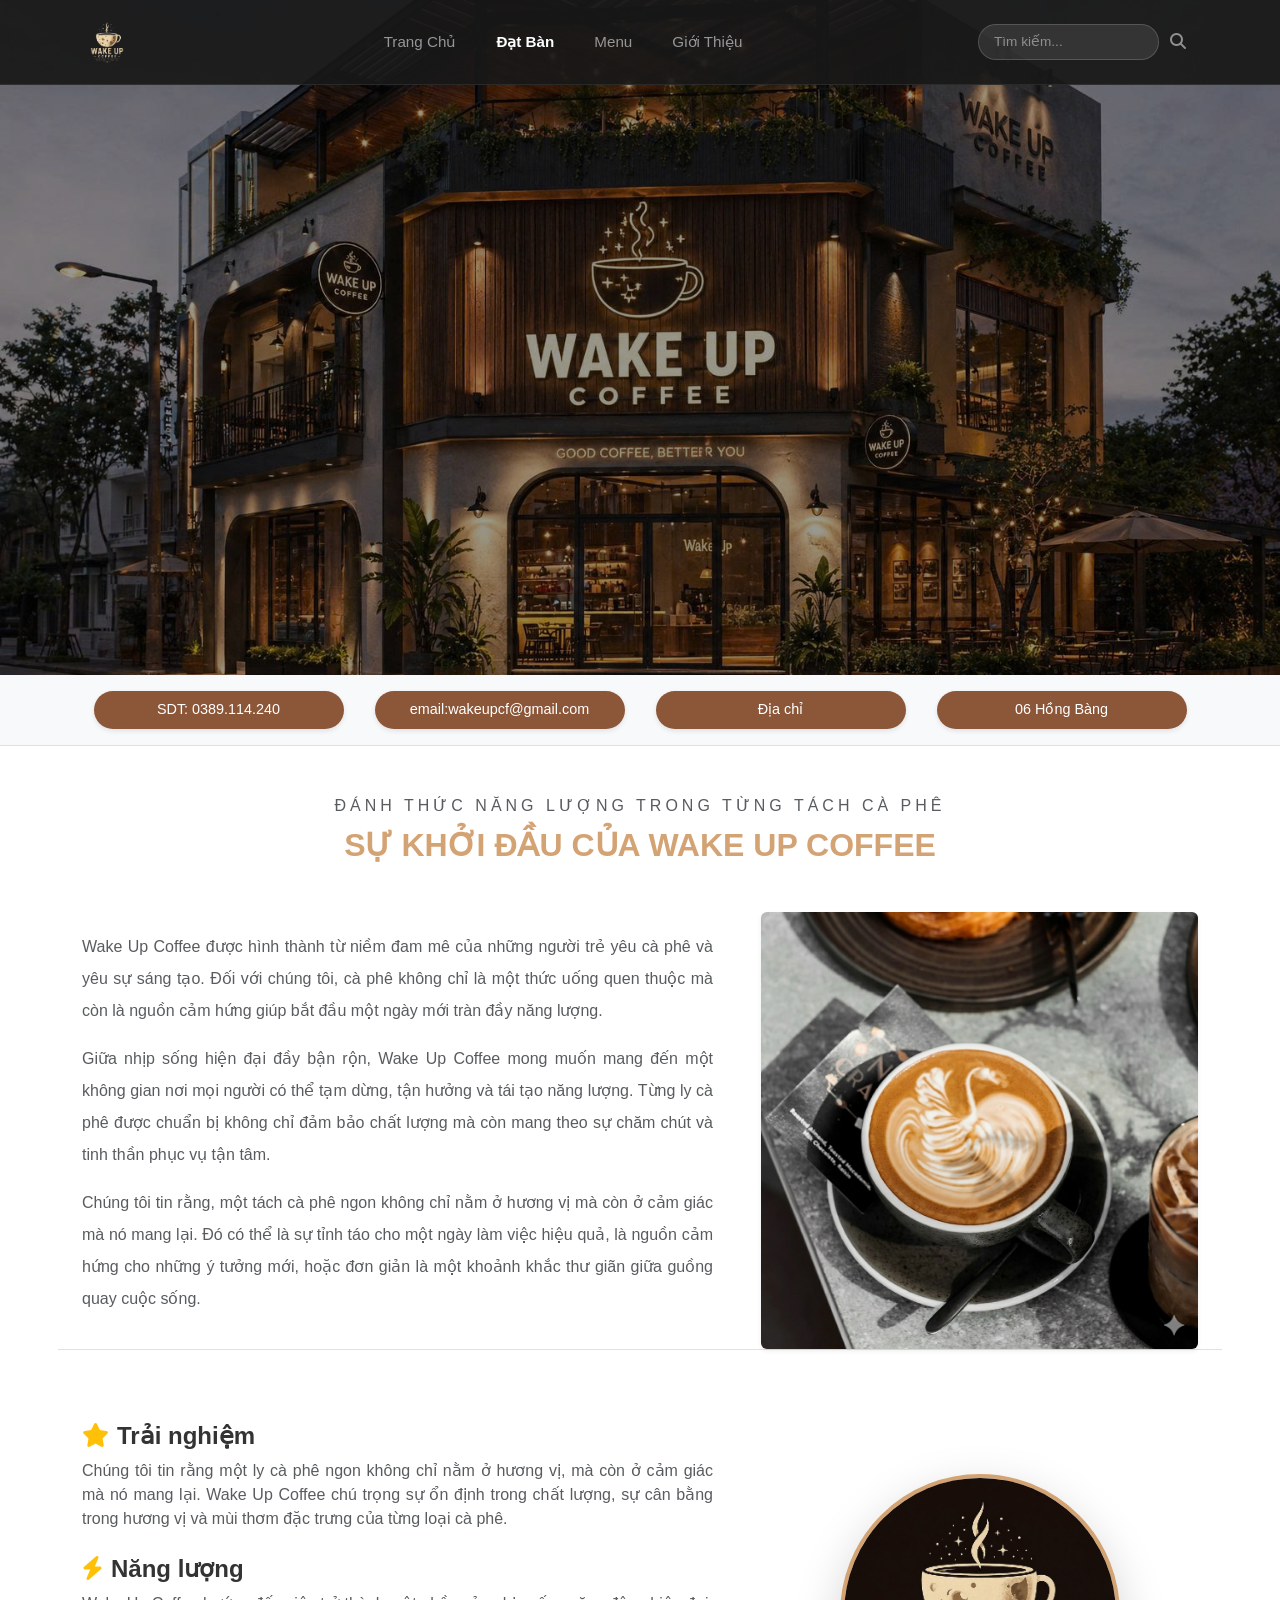
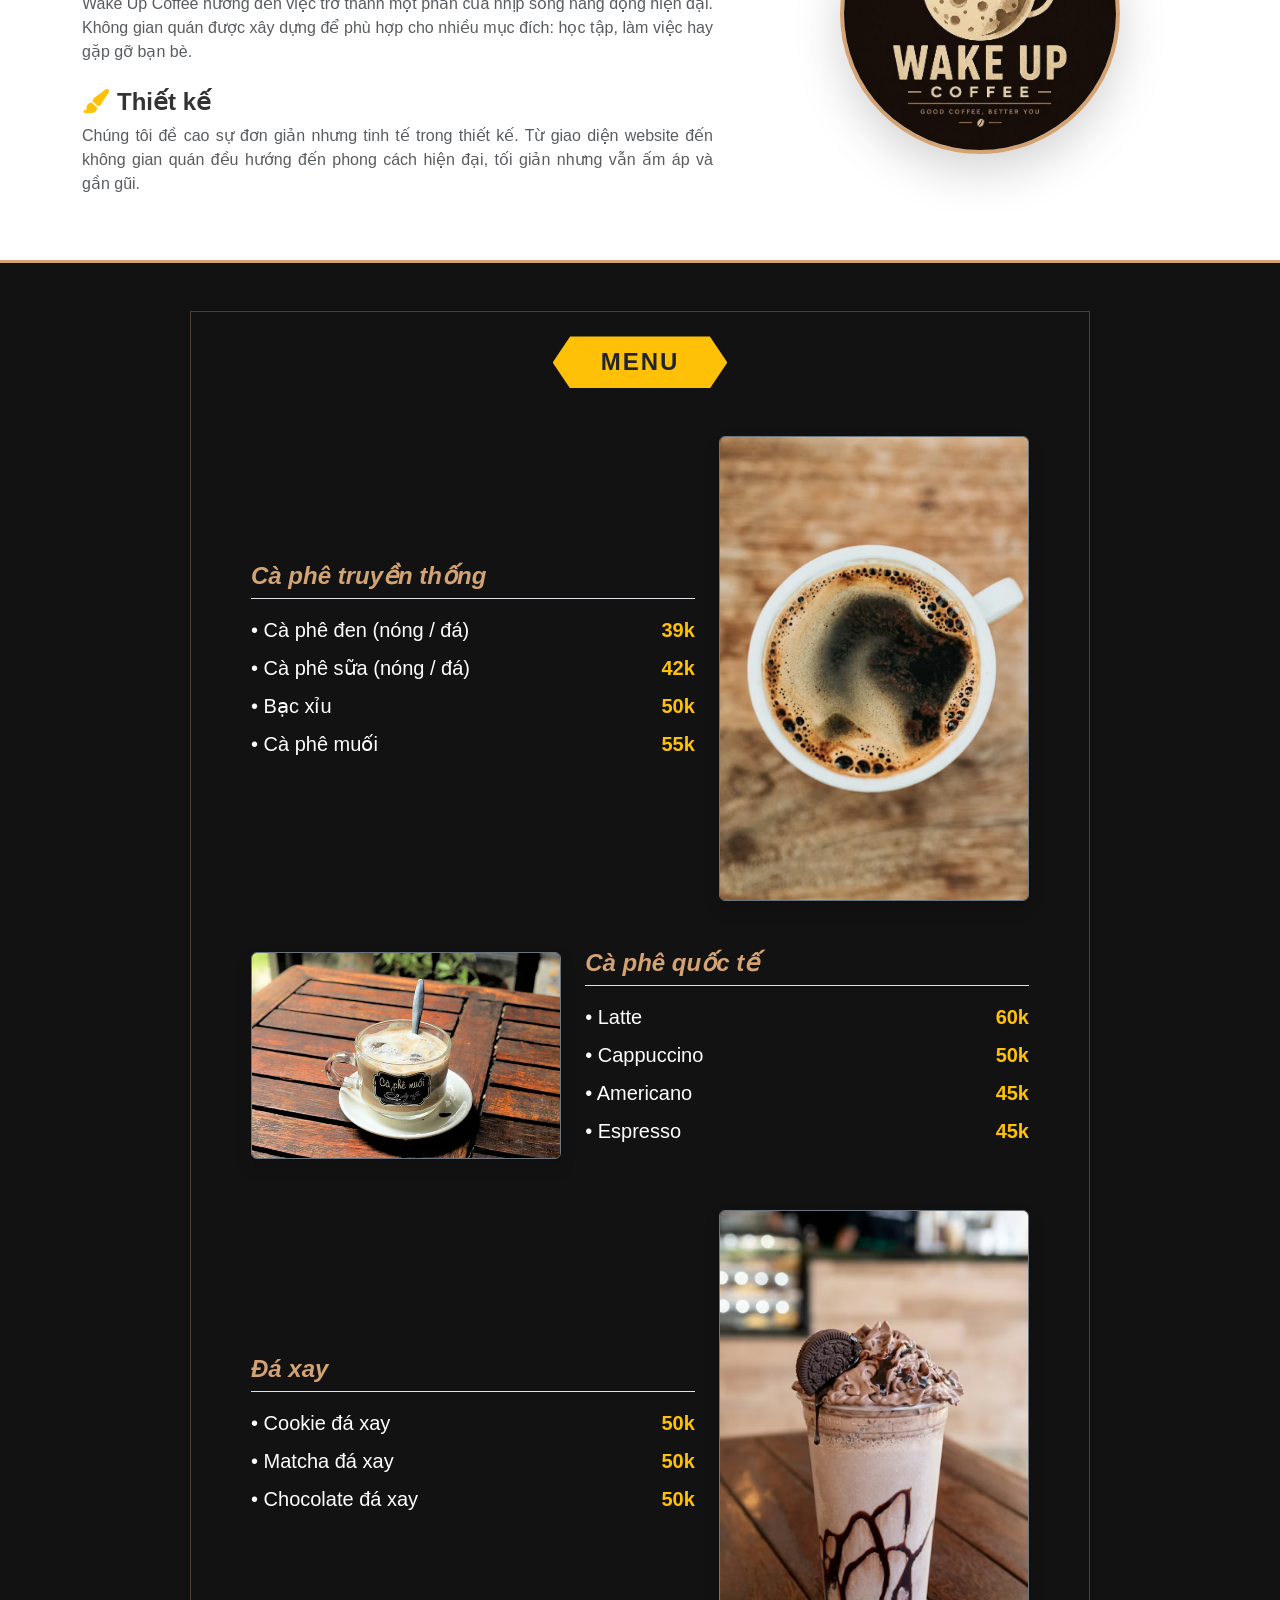
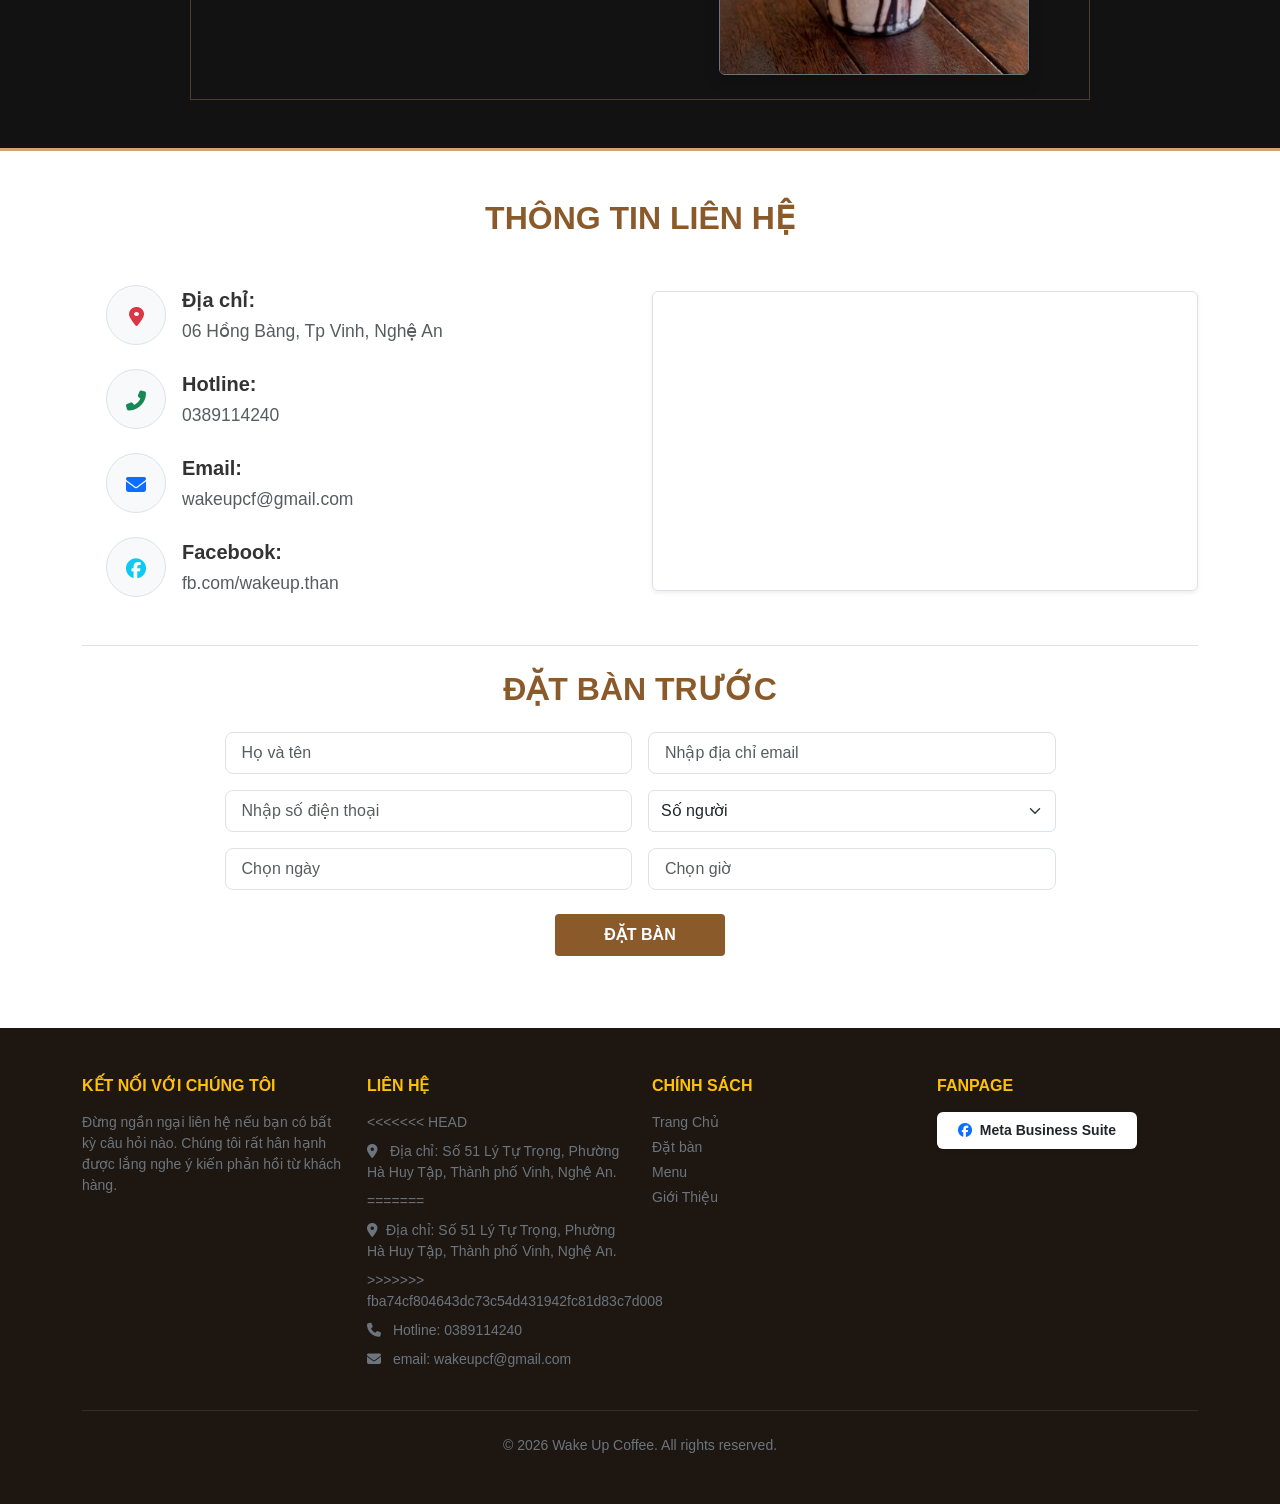
==== commit 21904b68: "Resolve merge conflict and update content" ====
--- a/datban_lienhe.html
+++ b/datban_lienhe.html
@@ -230,7 +230,11 @@
                 <div class="col-md-3">
                     <h6 class="text-uppercase fw-bold text-warning mb-3">Liên Hệ</h6>
                     <ul class="list-unstyled small text-secondary d-flex flex-column gap-2">
+<<<<<<< HEAD
                         <li><i class="fas fa-map-marker-alt me-2"></i> Địa chỉ: Số 51 Lý Tự Trọng, Phường Hà Huy Tập, Thành phố Vinh, Nghệ An.</li>
+=======
+                        <li><i class="fas fa-map-marker-alt me-2"></i>Địa chỉ: Số 51 Lý Tự Trọng, Phường Hà Huy Tập, Thành phố Vinh, Nghệ An.</li>
+>>>>>>> fba74cf804643dc73c54d431942fc81d83c7d008
                         <li><i class="fas fa-phone me-2"></i> Hotline: 0389114240</li>
                         <li><i class="fas fa-envelope me-2"></i> email: wakeupcf@gmail.com</li>
                     </ul>
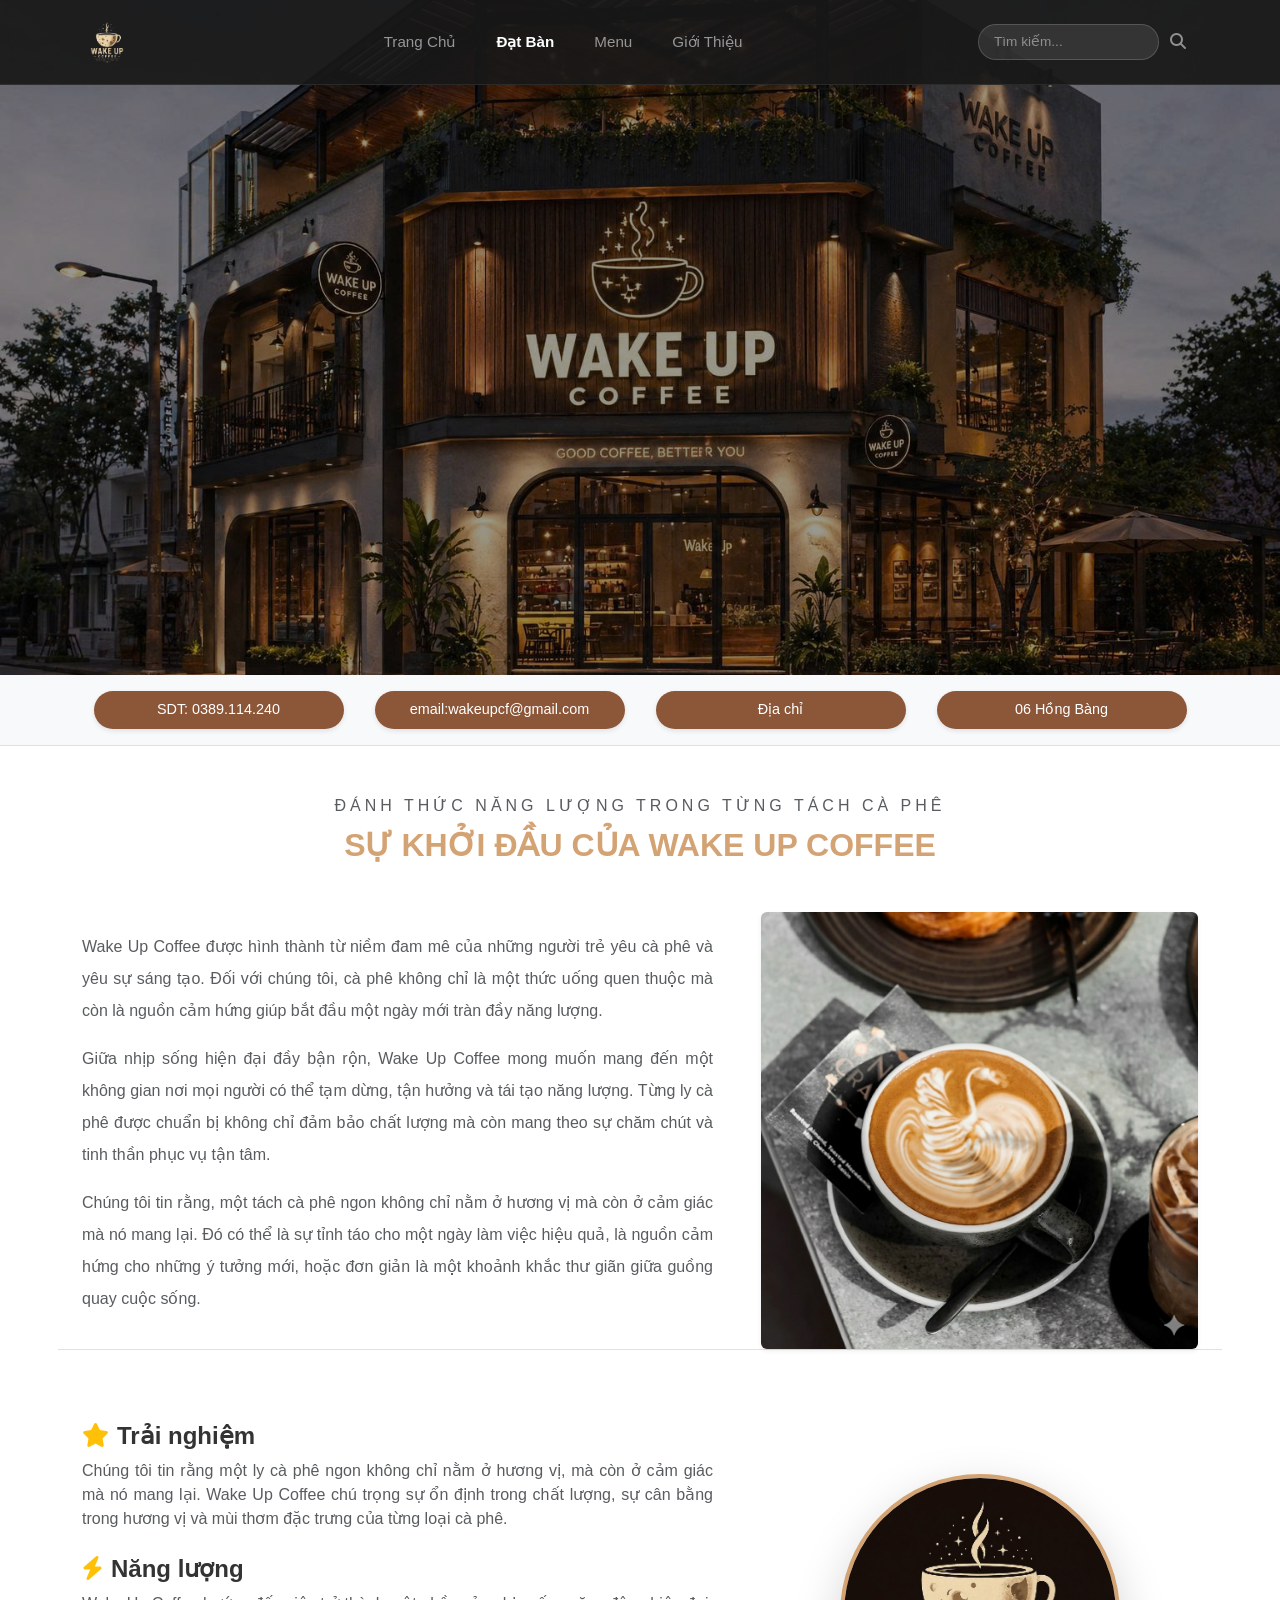
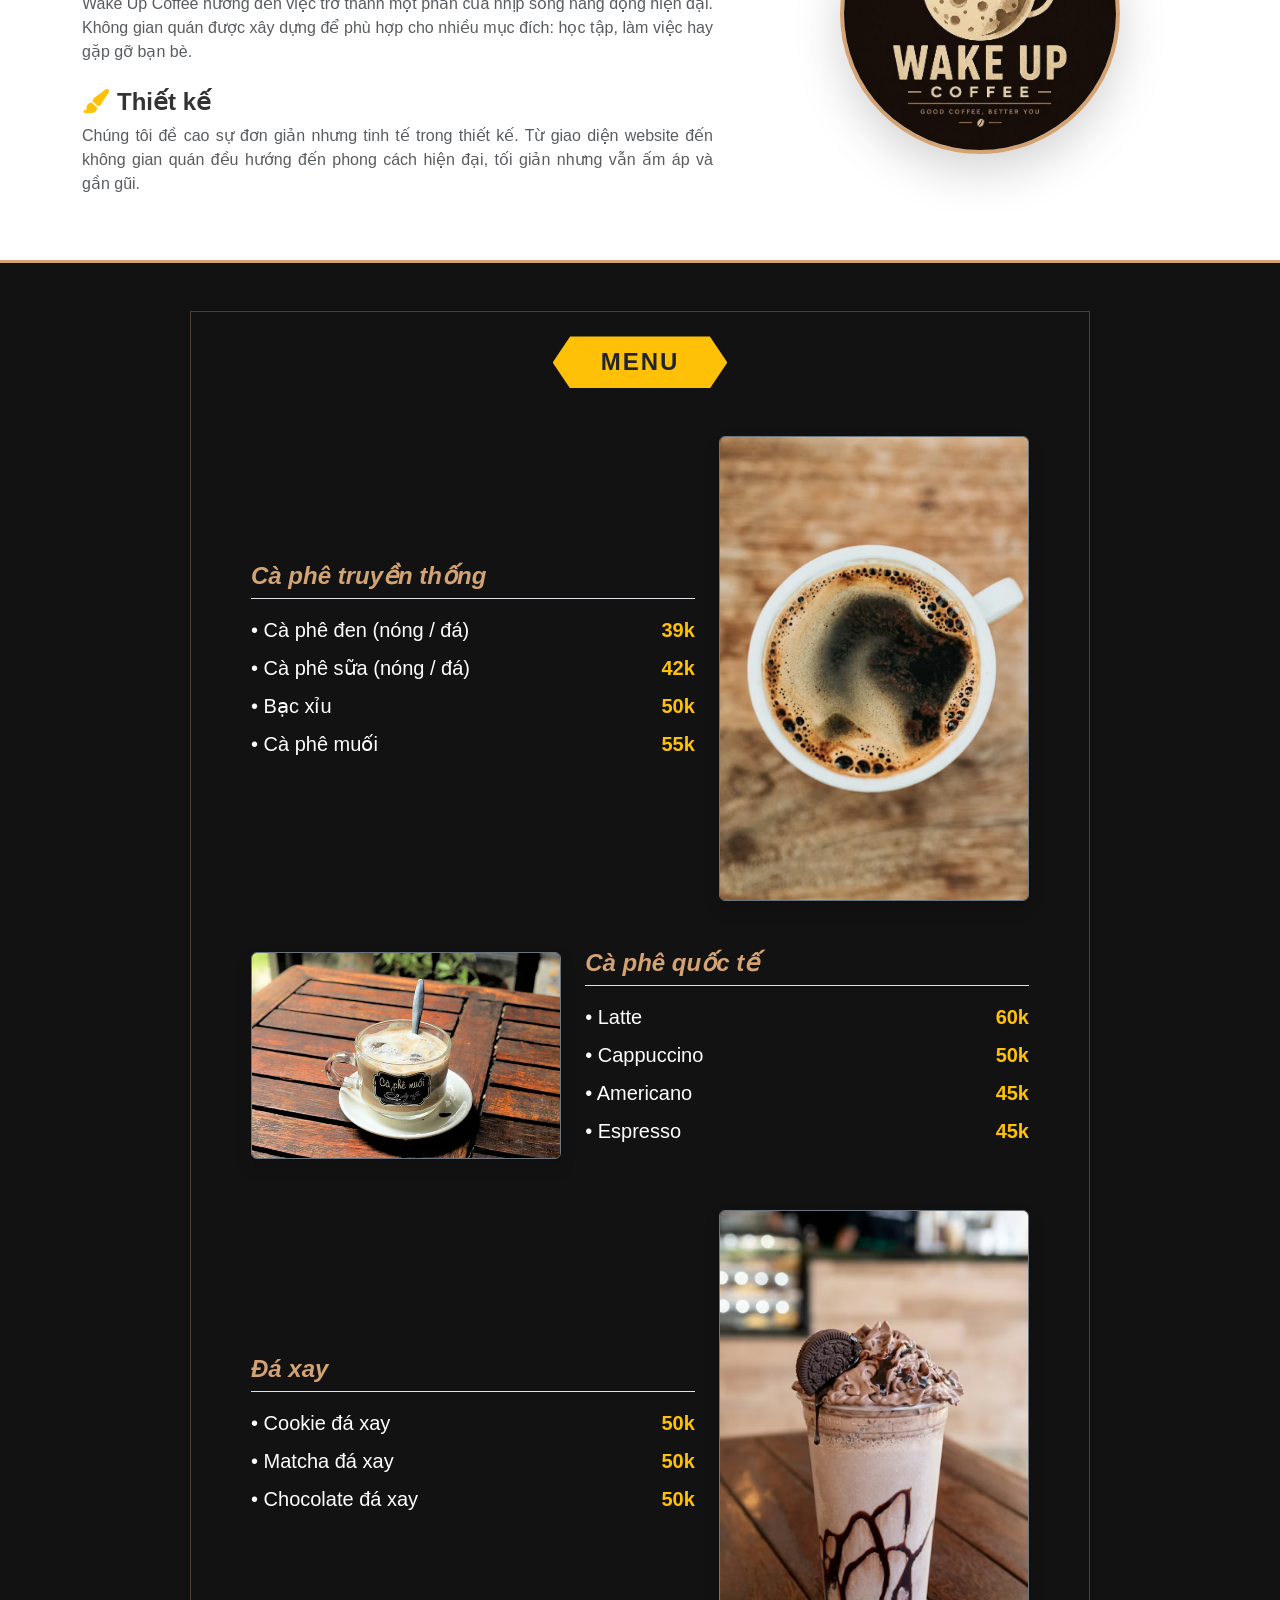
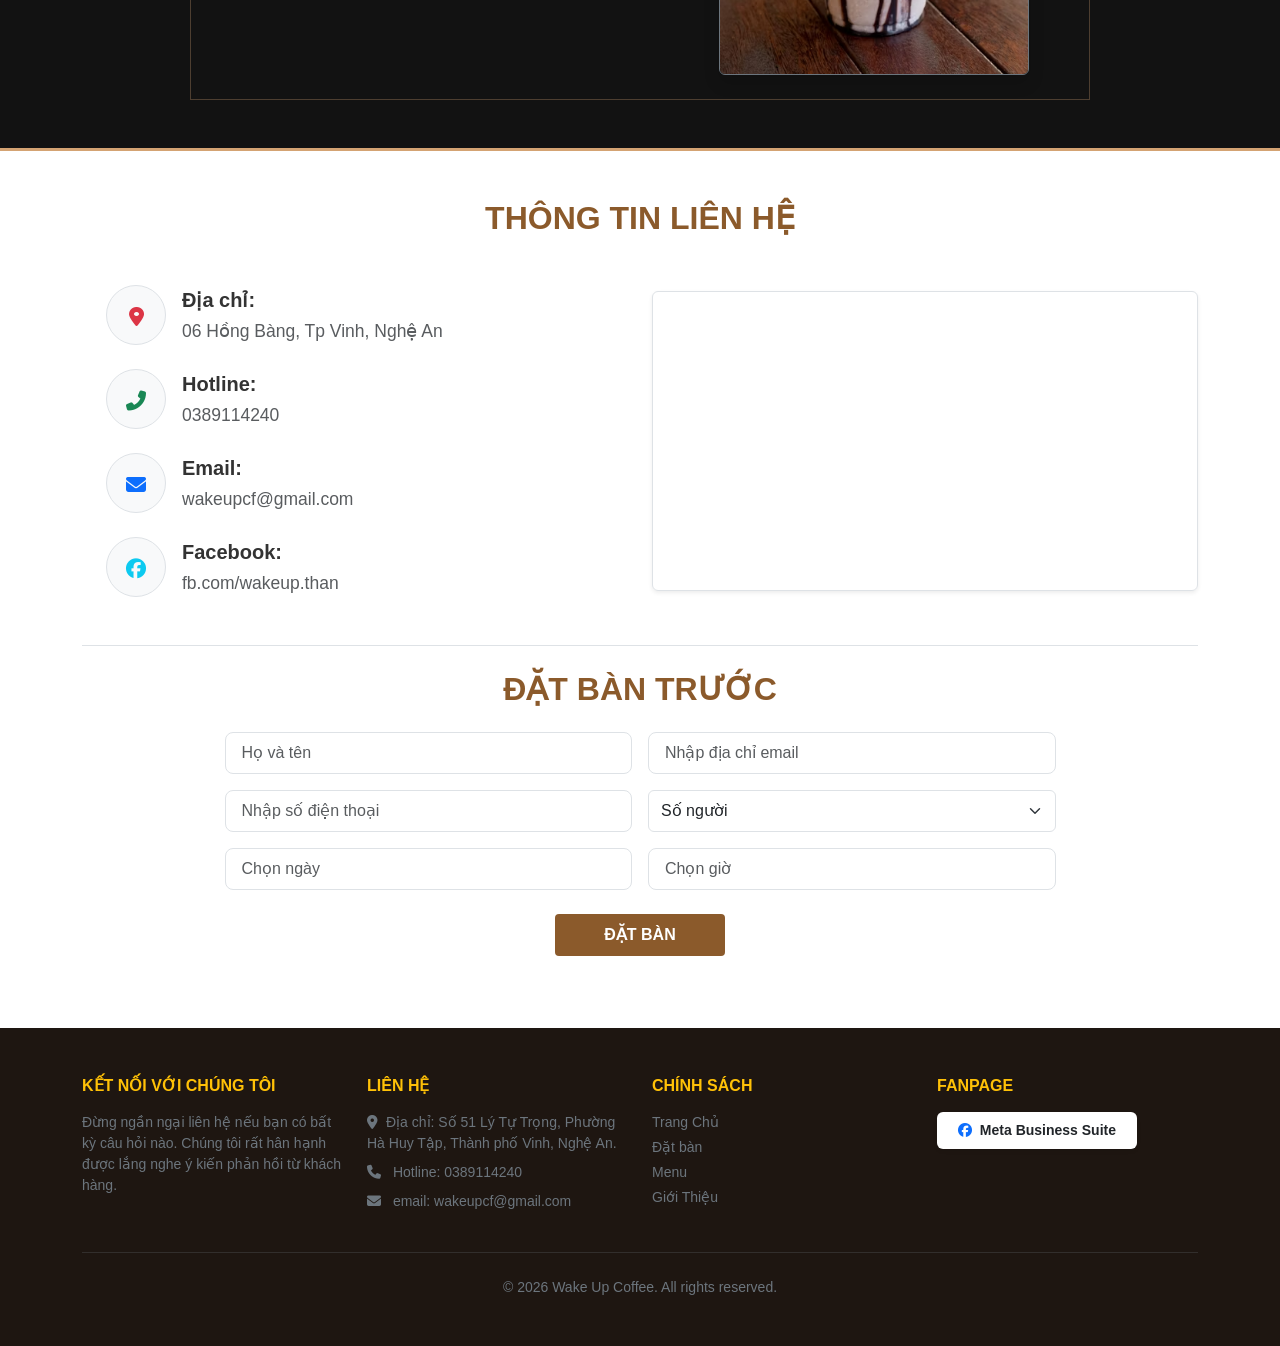
==== commit e3dbe227: "Clean up merge conflict indicators completely" ====
--- a/datban_lienhe.html
+++ b/datban_lienhe.html
@@ -230,11 +230,7 @@
                 <div class="col-md-3">
                     <h6 class="text-uppercase fw-bold text-warning mb-3">Liên Hệ</h6>
                     <ul class="list-unstyled small text-secondary d-flex flex-column gap-2">
-<<<<<<< HEAD
-                        <li><i class="fas fa-map-marker-alt me-2"></i> Địa chỉ: Số 51 Lý Tự Trọng, Phường Hà Huy Tập, Thành phố Vinh, Nghệ An.</li>
-=======
                         <li><i class="fas fa-map-marker-alt me-2"></i>Địa chỉ: Số 51 Lý Tự Trọng, Phường Hà Huy Tập, Thành phố Vinh, Nghệ An.</li>
->>>>>>> fba74cf804643dc73c54d431942fc81d83c7d008
                         <li><i class="fas fa-phone me-2"></i> Hotline: 0389114240</li>
                         <li><i class="fas fa-envelope me-2"></i> email: wakeupcf@gmail.com</li>
                     </ul>
